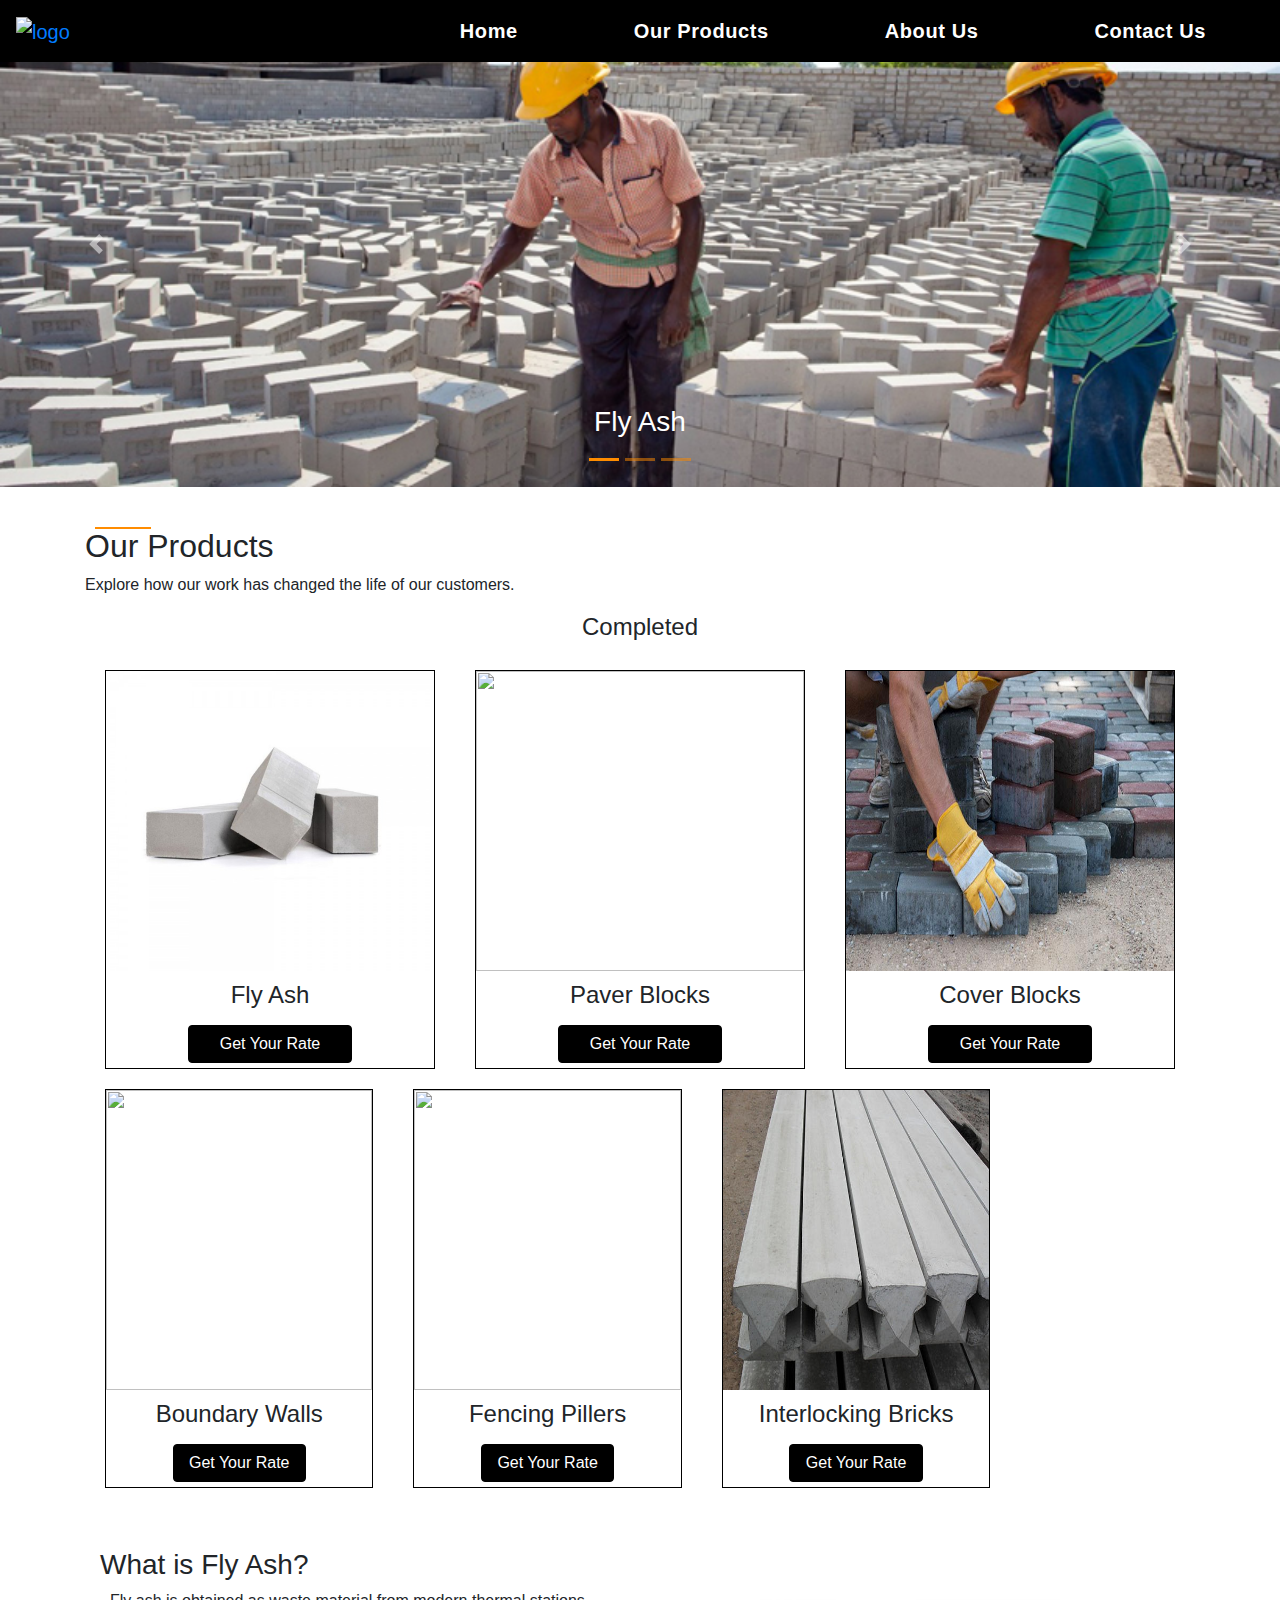
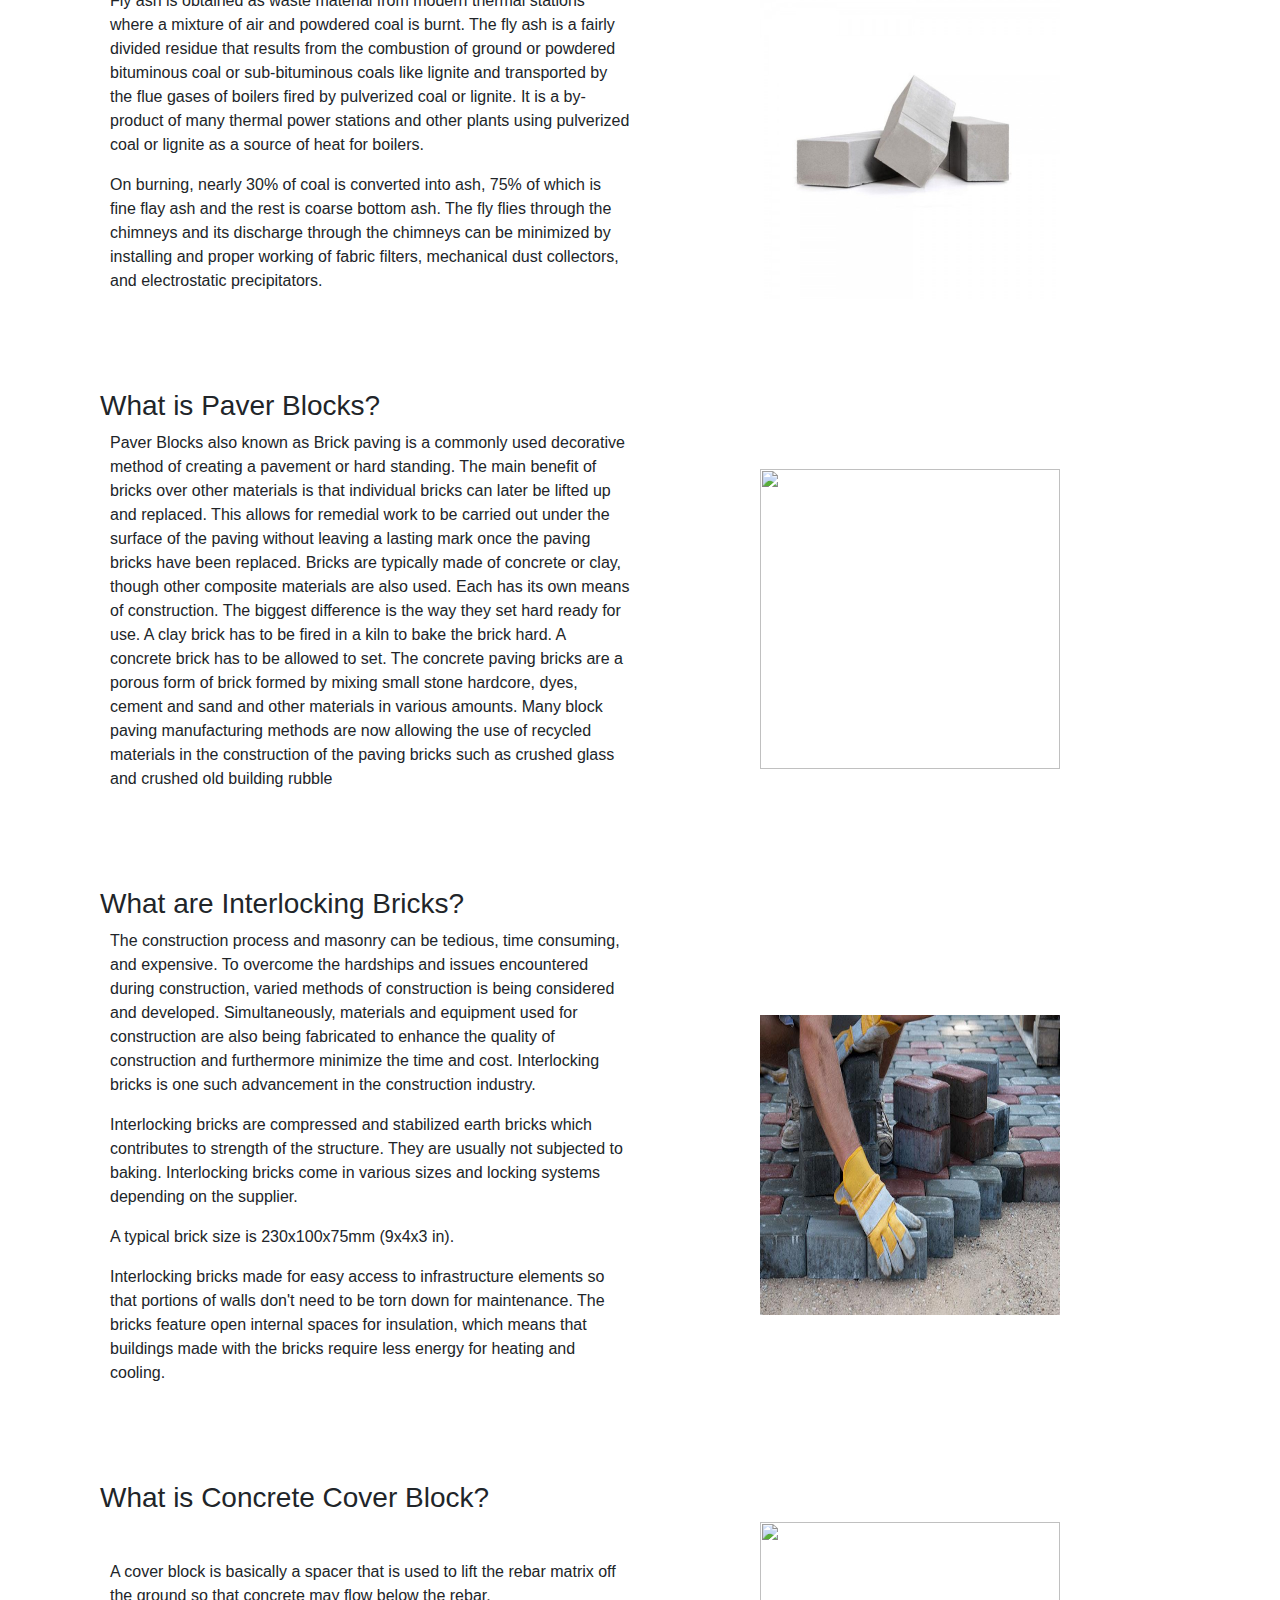
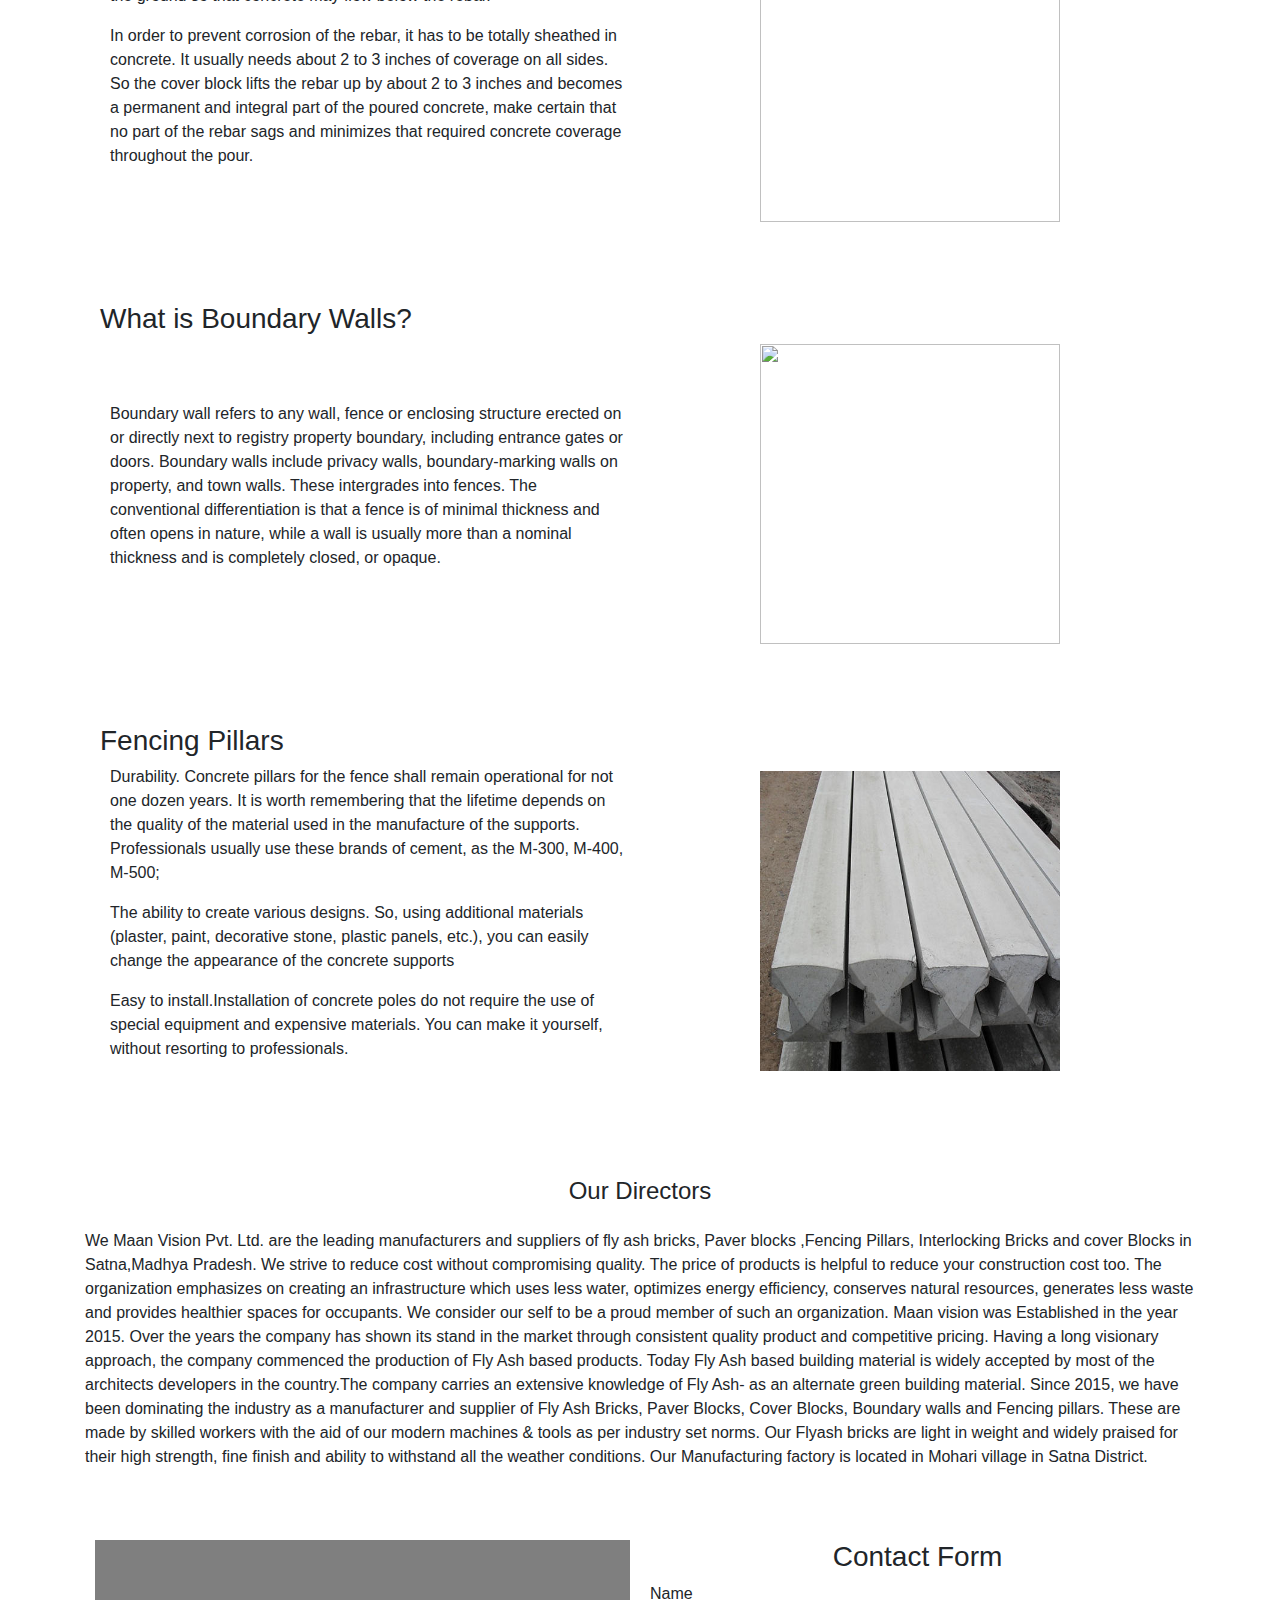
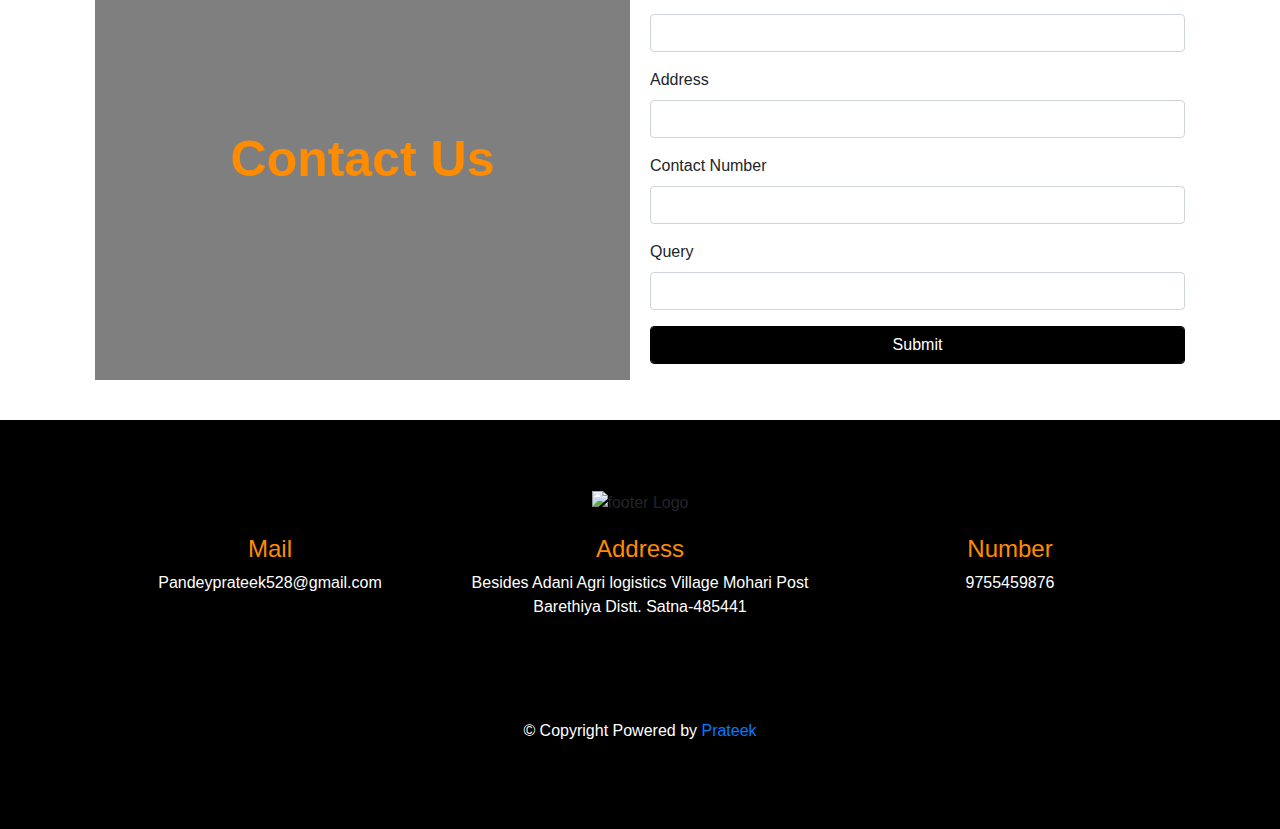
==== index.html @ e359f6a3 "recomplete" ====
<!DOCTYPE html>
<html>
<head>
	<title>Maanvision</title>
	 <meta charset="utf-8">
  <meta name="viewport" content="width=device-width, initial-scale=1">
  <link rel="stylesheet" href="https://maxcdn.bootstrapcdn.com/bootstrap/4.5.2/css/bootstrap.min.css">
  <link rel="stylesheet" href="Css/style.css">
  <link rel="stylesheet" href="https://cdnjs.cloudflare.com/ajax/libs/aos/2.3.4/aos.css" integrity="sha512-1cK78a1o+ht2JcaW6g8OXYwqpev9+6GqOkz9xmBN9iUUhIndKtxwILGWYOSibOKjLsEdjyjZvYDq/cZwNeak0w==" crossorigin="anonymous" />
  <script src="https://ajax.googleapis.com/ajax/libs/jquery/3.5.1/jquery.min.js"></script>
  <script src="https://cdnjs.cloudflare.com/ajax/libs/popper.js/1.16.0/umd/popper.min.js"></script>
  <script src="https://maxcdn.bootstrapcdn.com/bootstrap/4.5.2/js/bootstrap.min.js"></script>
  <link rel="stylesheet" href="https://use.fontawesome.com/releases/v5.7.0/css/all.css" integrity="sha384-lZN37f5QGtY3VHgisS14W3ExzMWZxybE1SJSEsQp9S+oqd12jhcu+A56Ebc1zFSJ" crossorigin="anonymous">
  <link rel="stylesheet" type="text/css" href="Css/owl.carousel.min.css">
  <link rel="stylesheet" type="text/css" href="Css/owl.theme.green.css">
  <script src="Script/owl.carousel.js"></script>
  <script src="Script/script.js"></script>
  <script src="https://cdnjs.cloudflare.com/ajax/libs/aos/2.3.4/aos.js" integrity="sha512-A7AYk1fGKX6S2SsHywmPkrnzTZHrgiVT7GcQkLGDe2ev0aWb8zejytzS8wjo7PGEXKqJOrjQ4oORtnimIRZBtw==" crossorigin="anonymous"></script>

</head>
<body>
<header>
	<nav class="navbar fixed-top navbar-expand-lg">
  <a class="navbar-brand" href="#"><img src="Images/logo.png" width="160" alt="logo"></a>
  <button class="navbar-toggler" type="button" data-toggle="collapse" data-target="#collapsibleNavbar">
    <span class="navbar-toggler-icon"></span>
  </button>
  <div class="collapse navbar-collapse" id="collapsibleNavbar">
    <ul class="navbar-nav ml-auto">
      <li class="nav-item">
        <a class="nav-link" href="#home">Home</a>
      </li>
      <li class="nav-item">
        <a class="nav-link" href="#services">Our Products</a>
      </li>
      <li class="nav-item">
        <a class="nav-link" href="#about">About Us</a>
      </li>
      <li class="nav-item">
        <a class="nav-link" href="#contact">Contact Us</a>
      </li>    
    </ul>
  </div>  
</nav>
</header>
<section id="home">
	<div id="demo" class="carousel slide" data-ride="carousel">
  <ul class="carousel-indicators">
    <li data-target="#demo" data-slide-to="0" class="active"></li>
    <li data-target="#demo" data-slide-to="1"></li>
    <li data-target="#demo" data-slide-to="2"></li>
  </ul>
  <div class="carousel-inner">
    <div class="carousel-item active">
      <img src="Images/newslide3.jpg" class="d-block w-100" alt="Los Angeles">
      <div class="carousel-caption">
        <h3>Fly Ash</h3>
      
      </div>   
    </div>
    <div class="carousel-item">
      <img src="Images/cover.jpg" class="d-block w-100" alt="Chicago">
      <div class="carousel-caption">
        <h3>Paver Blocks</h3>
       
      </div>   
    </div>
    <div class="carousel-item">
      <img src="Images/slide44.jpg" class="d-block w-100" alt="New York">
      <div class="carousel-caption">
        <h3>Boundary Walls</h3>
       
      </div>   
    </div>
   
  </div>
  <a class="carousel-control-prev" href="#demo" data-slide="prev">
    <span class="carousel-control-prev-icon"></span>
  </a>
  <a class="carousel-control-next" href="#demo" data-slide="next">
    <span class="carousel-control-next-icon"></span>
  </a>
</div>
	</section>

<section id="services">
	<div class="main container">
	<h2>Our Products</h2>
	<p>Explore how our work has changed the life of our customers.</p>
	
  <h4 style="text-align:center">Completed</h4>

  	<div class="product">
  	<div class="contentBox" data-aos="flip-left">
  			<div class="imgBox">
  				<img src="Images/flyashh.png" height="300">
  			</div>
  			<div class="description">
  				<h4>Fly Ash</h4>
  				 <button class="btn btn-success">Get Your Rate</button>
  			</div>
      </div>
<div class="contentBox" data-aos="flip-left">
        <div class="imgBox">
          <img src="Images/paverblocks.jpg" height="300">
        </div>
        <div class="description">
          <h4>Paver Blocks</h4>
          <button class="btn btn-success">Get Your Rate</button>
        </div>
      </div>
     <div class="contentBox" data-aos="flip-left">
        <div class="imgBox">
          <img src="Images/interlockingbricks.jpg" height="300">
        </div>
        <div class="description">
          <h4>Cover Blocks</h4>
           <button class="btn btn-success">Get Your Rate</button>
        </div>
      </div>
  <div class="product2">
  	<div class="contentBox" data-aos="flip-left">
        <div class="imgBox">
          <img src="Images/coverblock.jpeg" height="300">
        </div>
        <div class="description">
          <h4>Boundary Walls</h4>
         <button class="btn btn-success">Get Your Rate</button>
         
        </div>
      </div>
      <div class="contentBox" data-aos="flip-left">
        <div class="imgBox">
          <img src="Images/boundarwalls.jpg" height="300">
        </div>
        <div class="description">
          <h4>Fencing Pillers</h4>
           <button class="btn btn-success">Get Your Rate</button>
        </div>
      </div>
     <div class="contentBox" data-aos="flip-left">
        <div class="imgBox">
          <img src="Images/Fencing.jpg" height="300">
        </div>
        <div class="description">
          <h4>Interlocking Bricks</h4>
           <button class="btn btn-success">Get Your Rate</button>
        </div>
      </div>
  </div>
      <div class="productIntro main container">
        <h3>What is Fly Ash?</h3>
        <div class="productionContainer" data-aos="fade-up-right">
        <div class="productContent box">
          <p>Fly ash is obtained as waste material from modern thermal stations where a mixture of air and powdered coal is burnt. The fly ash is a fairly divided residue that results from the combustion of ground or powdered bituminous coal or sub-bituminous coals like lignite and transported by the flue gases of boilers fired by pulverized coal or lignite. It is a by-product of many thermal power stations and other plants using pulverized coal or lignite as a source of heat for boilers.</p>
          <p>On burning, nearly 30% of coal is converted into ash, 75% of which is fine flay ash and the rest is coarse bottom ash. The fly flies through the chimneys and its discharge through the chimneys can be minimized by installing and proper working of fabric filters, mechanical dust collectors, and electrostatic precipitators.</p>
        </div>
        <div class="productContentImg box">
          <img src="Images/flyashh.png" width="300" height="300" alt="">
        </div>
      </div>
        </div>
         <div class="productIntro main container">
        <h3>What is Paver Blocks?</h3>
        <div class="productionContainer" data-aos="fade-up-right">
        <div class="productContent box">
          <p>Paver Blocks also known as Brick paving is a commonly used decorative method of creating a pavement or hard standing. The main benefit of bricks over other materials is that individual bricks can later be lifted up and replaced. This allows for remedial work to be carried out under the surface of the paving without leaving a lasting mark once the paving bricks have been replaced. Bricks are typically made of concrete or clay, though other composite materials are also used. Each has its own means of construction. The biggest difference is the way they set hard ready for use. A clay brick has to be fired in a kiln to bake the brick hard. A concrete brick has to be allowed to set. The concrete paving bricks are a porous form of brick formed by mixing small stone hardcore, dyes, cement and sand and other materials in various amounts. Many block paving manufacturing methods are now allowing the use of recycled materials in the construction of the paving bricks such as crushed glass and crushed old building rubble</p>
        </div>
        <div class="productContentImg box">
          <img src="Images/paverblocks.jpg" width="300" height="300" alt="">
        </div>
      </div>
        </div>
         <div class="productIntro main container">
        <h3>What are Interlocking Bricks?</h3>
        <div class="productionContainer" data-aos="fade-up-left">
        <div class="productContent box">
          <p>The construction process and masonry can be tedious, time consuming, and expensive. To overcome the hardships and issues encountered during construction, varied methods of construction is being considered and developed. Simultaneously, materials and equipment used for construction are also being fabricated to enhance the quality of construction and furthermore minimize the time and cost. Interlocking bricks is one such advancement in the construction industry.</p>
          <p>Interlocking bricks are compressed and stabilized earth bricks which contributes to strength of the structure. They are usually not subjected to baking. Interlocking bricks come in various sizes and locking systems depending on the supplier.</p>
          <p> A typical brick size is 230x100x75mm (9x4x3 in).</p>
          <p>Interlocking bricks made for easy access to infrastructure elements so that portions of walls don't need to be torn down for maintenance. The bricks feature open internal spaces for insulation, which means that buildings made with the bricks require less energy for heating and cooling.</p>
        </div>
        <div class="productContentImg box">
          <img src="Images/interlockingbricks.jpg" width="300" height="300" alt="">
        </div>
      </div>
        </div>
         <div class="productIntro main container">
        <h3>What is Concrete Cover Block?</h3>
        <div class="productionContainer" data-aos="fade-up-left">
        <div class="productContent box">
          <p>A cover block is basically a spacer that is used to lift the rebar matrix off the ground so that concrete may flow below the rebar.</p>
          <p>In order to prevent corrosion of the rebar, it has to be totally sheathed in concrete. It usually needs about 2 to 3 inches of coverage on all sides. So the cover block lifts the rebar up by about 2 to 3 inches and becomes a permanent and integral part of the poured concrete, make certain that no part of the rebar sags and minimizes that required concrete coverage throughout the pour.</p>
        </div>
        <div class="productContentImg box">
          <img src="Images/coverblock.jpeg" width="300" height="300" alt="">
        </div>
      </div>
        </div>
        <div class="productIntro main container">
        <h3>What is Boundary Walls?</h3>
        <div class="productionContainer" data-aos="fade-up-left">
        <div class="productContent box">
         <p>Boundary wall refers to any wall, fence or enclosing structure erected on or directly next to registry property boundary, including entrance gates or doors. Boundary walls include privacy walls, boundary-marking walls on property, and town walls. These intergrades into fences. The conventional differentiation is that a fence is of minimal thickness and often opens in nature, while a wall is usually more than a nominal thickness and is completely closed, or opaque.</p>
        </div>
        <div class="productContentImg box">
          <img src="Images/boundarwalls.jpg" width="300" height="300" alt="">
        </div>
      </div>
        </div>
        <div class="productIntro main container">
        <h3>Fencing Pillars</h3>
        <div class="productionContainer" data-aos="fade-up-left">
        <div class="productContent box">
          <p>Durability. Concrete pillars for the fence shall remain operational for not one dozen years. It is worth remembering that the lifetime depends on the quality of the material used in the manufacture of the supports. Professionals usually use these brands of cement, as the M-300, M-400, M-500; </p>
          <p>The ability to create various designs. So, using additional materials (plaster, paint, decorative stone, plastic panels, etc.), you can easily change the appearance of the concrete supports </p>
          <p>Easy to install.Installation of concrete poles do not require the use of special equipment and expensive materials. You can make it yourself, without resorting to professionals.</p>
        </div>
        <div class="productContentImg box">
          <img src="Images/Fencing.jpg" width="300" height="300" alt="">
        </div>
      </div>
        </div>
	</section>

<section id="about">
	<div class="main container">
		<h4>Our Directors</h4>
		
		<div class="aboutContent">
			
			<div class="dirContent">
				<p>We Maan Vision Pvt. Ltd. are the leading manufacturers and suppliers of fly ash bricks, Paver blocks ,Fencing Pillars, Interlocking Bricks and cover Blocks in Satna,Madhya Pradesh. We strive to reduce cost without compromising quality. The price of products is helpful to reduce your construction cost too. The organization emphasizes on creating an infrastructure which uses less water, optimizes energy efficiency, conserves natural resources, generates less waste and provides healthier spaces for occupants. We consider our self to be a proud member of such an organization. Maan vision was Established in the year 2015. Over the years the company has shown its stand in the market through consistent quality product and competitive pricing. Having a long visionary approach, the company commenced the production of Fly Ash based products. Today Fly Ash based building material is widely accepted by most of the architects developers in the country.The company carries an extensive knowledge of Fly Ash- as an alternate green building material. Since 2015, we have been dominating the industry as a manufacturer and supplier of Fly Ash Bricks, Paver Blocks, Cover Blocks, Boundary walls and Fencing pillars. These are made by skilled workers with the aid of our modern machines & tools as per industry set norms. Our Flyash bricks are light in weight and widely praised for their high strength, fine finish and ability to withstand all the weather conditions. Our Manufacturing factory is located in Mohari village in Satna District.</p>
        
			</div>
		</div>
	</div>
	</section>

<section id="contact">
  <div class="main container" data-aos="fade-up-right">
    <div class="contactBox contactleft">
      Contact Us
    </div>
    <div class="contactBox contactright">
      <h3 style="text-align:center">Contact Form</h3>
       <form action="" method="post">
        <div class="form-group">
          <label for="name"> Name</label>
          <input type="text" name="name" id="name" class="form-control">
        </div>
        <div class="form-group">
          <label for="address">Address</label>
          <input type="text" name="address" id="address" class="form-control"></div>
        <div class="form-group">
          <label for="contact">Contact Number</label>
          <input type="text" name="number" class="form-control" id="contact">
        </div>
        <div class="form-group">
          <label for="query">Query</label>
          <input type="text" name="query" id="query" class="form-control">
        </div>
        <div class="form-group">
          <input type="submit" name="" class="form-control btn">
        </div>
      </form>
    </div>
  </div>
	</section>
  <footer>
    <div class="main container">
      <div class="footerLogo">
        <img src="Images/logo.png" width="180" alt="footer Logo">
      </div>
      <div class="second">
      <div class="footerMail box">
        <h4>Mail</h4>
        <a href="mailto:pandeyprateek528@gmail.com">Pandeyprateek528@gmail.com</a>
      </div>
      <div class="footerAddress box">
         <h4>Address</h4>
          <p style="color:#fff">Besides Adani Agri logistics
Village Mohari
Post Barethiya Distt. Satna-485441
</p>
      </div>
      <div class="footerNumber box">
        <h4>Number</h4>
        <a href="tel:9755459876" style="color:#fff; text-decoration:none">9755459876</a>
      </div>
    </div>
    <div class="socialIcons">
      <ul class="social_icon">
        <li><a href="#"><i class="fab fa-facebook-f"></i></a></li>
        <li><a href="#"><i class="fab fa-instagram"></i></a></li>
        <li><a href="#"><i class="fab fa-youtube"></i></a></li>
        <li><a href="#"><i class="fab fa-google-plus-g"></i></a></li>
      </ul>
    </div>
    <p style="color:#fff; text-align:center;">
      &copy; Copyright Powered by <a href="#">Prateek</a>
    </p>
    </div>
  </footer>
	<script>
		$(document).ready(function(){
		
    AOS.init({
    offset:300,
    duration:1000,
  });
  });
	</script>
</body>
</html>
---- Css/style.css ----
*{
	margin:0px;
	padding:0px;
	box-sizing: border-box;
}
html{
	scroll-behavior: smooth;
}

::selection{
background-color:#FF8C00;
color:#fff;
}
.carousel-indicators li{
	background-color:#FF8C00;
}
.owl-theme .owl-dots .owl-dot span {
    width: 10px;
    height: 10px;
    margin: 5px 7px;
    background: #FF8C00 !important;
    display: block;
    -webkit-backface-visibility: visible;
    transition: opacity 200ms ease;
    border-radius: 30px;
}
.btn{
	background-color:#000;
	color:#fff;
	border:1px solid #000;
}
.btn:hover, .btn:focus{
	background-color:#FF8C00;
 color:#FFF;
 font-weight: 600;
 outline:#FF8C00;
 border:1px solid #FF8C00;
 box-shadow: none;
}
.form-control:focus {
    color: #495057;
    background-color: #fff;
    border-color: #FF8C00;
    outline: 0;
    box-shadow: 5px 5px 5px #FF8C00;
}
.navbar{
	background-color:rgba(0,0,0,1);

}
.navbar-nav .nav-item{
	margin:auto 50px;
}
.navbar-nav .nav-item a.nav-link {
	color:#fff;
	font-weight: 600;
	letter-spacing: 0.03em;
	font-size: 20px;
	transition:0.3s all;
}
.navbar-nav .nav-item a.nav-link:hover{
	
	font-weight: 800;
	color:#FF8C00;
	
}

.main{
	display: flex;
	margin:40px auto;
	flex-direction: column;
	flex-wrap: wrap;
}
.main h2{
	position: relative;
}
.main h2:before{
	position: absolute;
	content: '';
	width:5%;
	margin:0 10px;
	height:1px;
	border:1px solid #FF8C00;
}
.main .product, .main .product2{
	display: flex;
	margin:20px 0;
	flex-wrap: wrap;
}
.contentBox{
	display: flex;
	flex-wrap: wrap;
	width: calc(100% / 3 - 40px);
	margin:auto;
	border:1px solid #000;
}
.contentBox .imgBox{
	display: inline-flex;
	width:100%;
}
.contentBox .imgBox img{
	width:100%;
}
.imgBox .leftImg, .imgBox .rightImg{
	display: flex;
	width:50%;
	margin:0px;
	position: relative;
	height: 15rem;
}
.imgBox .leftImg p, .imgBox .rightImg p{
	position: absolute;
	background-color:rgba(0,0,0,0.5);
	padding:5px 5px 5px 10px;
	color:#fff;
}
.imgBox .leftImg img, .imgBox .rightImg img{
	width:100%;
}
.description{
	display: flex;
	flex-direction: column;
	width:100%;
	transition:0.5s all;
}
.contentBox .description .area{
	position: relative;
}
.contentBox .description .area:before{
	position: absolute;
	content: '';
	width:90%;
	margin:0 10px;
	height:1px;
	border:1px solid #FF8C00;
}
.description h4, .description p{
	margin:10px;
}
.description .area{
	display: flex;
	list-style: none;
}
.description .area li{
	margin:5px 10px;
}

.contentBox .description button{
	display: block;
	width:50%;
	margin:5px auto;
}
.contentBox .description h4{
	text-align: center;
}
.contentBox:hover{
	border:1px solid #FF8C00;
}
.aboutContent{
	display: flex;
	padding:15px 0;
}
.aboutContent .box{
	width:calc(100% / 2 - 20px);
	
	overflow: hidden;
	margin:0 auto;
}
#about h4{
	text-align: center;
}

.aboutContent .img img{
	width: 100%;
}
.item{
	border:1px solid #ccc;
}
.item .imgbox{
	padding:10px;
}
.item .imgbox img{
	border-radius:50%;
}
.item .descriptinoBox p{
	text-align: center;
}
#contact .main{
	flex-direction: row;
}
.contactBox{
	width: calc(100% / 2 - 20px);
    overflow: hidden;
    margin: 0 auto;
}
.contactleft{
	background-image:linear-gradient(rgba(0,0,0,0.5), rgba(0,0,0,0.5)), url("../Images/contact.jpg");
	background-size:100% 100%;
	color:#FF8C00;
	display: flex;
	justify-content: center;
	align-items: center;
	font-weight: 600;
	font-size:50px;
}
.footerLogo{
	display: block;
	margin:auto;
}
footer{
	background-color:#000;
	padding:30px 0;
}
footer .footermail{
	display: flex;
	flex-direction: row;
	justify-content: space-between;
}
footer .second{
	display: flex;
	flex-direction: row;
}
footer  .box{
	width:calc(100% / 3);
	text-align:center;
	margin:20px 0;
}
.footerMail h4, .footerNumber h4, .footerAddress h4{
	color:#ff8c00;
}
.footerMail a, .footerNumber a .footerAddress p{
	color:#fff !important;
	text-decoration: none;
}
.socialIcons{
	display: flex;
	justify-content: center;
}
.social_icon{
	list-style: none;
    display: flex;
    justify-content: center;
    color:#fff;
}
.social_icon li a{
	width: 30px;
    height: 40px;
    border: 1px solid #000;
    border-radius: 50%;

    margin: 0 10px;
    line-height: 50px 50px 10px 10px;
    color:#fff;
    padding: 3px 8px 5px 8px;
}
.social_icon li a{
	background-color:#000;
}

.social_icon li a:hover{
	background-color:#FF8C00;
	color:#FFF;
	border:1px solid #FF8C00;
}
.productionContainer{
	display: flex;
	flex-wrap: wrap;

}
.productionContainer .box{
	display: flex;
	width:calc(100% / 2 - 20px);
	flex-direction: column;
	margin:auto;
}
.productionContainer .productContentImg{
	display: flex;
	align-items: center;
}
@media only screen and (max-width: 768px){
	#home{
		margin-top:57px;
	}
	.contentBox {
    display: flex;
    flex-direction: column;
    flex-wrap: wrap;
    width: 100%;
    margin: auto;
    border: 1px solid #10106d;
}
.aboutContent , #contact .main{
	  display: flex;
    flex-direction: column;
    flex-wrap: wrap;
    width: 100%;
   
}
#contact .contactleft{
	height:60vh;
}

.aboutContent .box, #contact .contactBox{
	margin:0;
	width:100%;
}
.second{
	display: flex;
	flex-wrap: wrap;
}
.second .box, .productionContainer .box{
	display: flex;
	flex-direction: column;
	width:100%;
	justify-content: center;
}
}
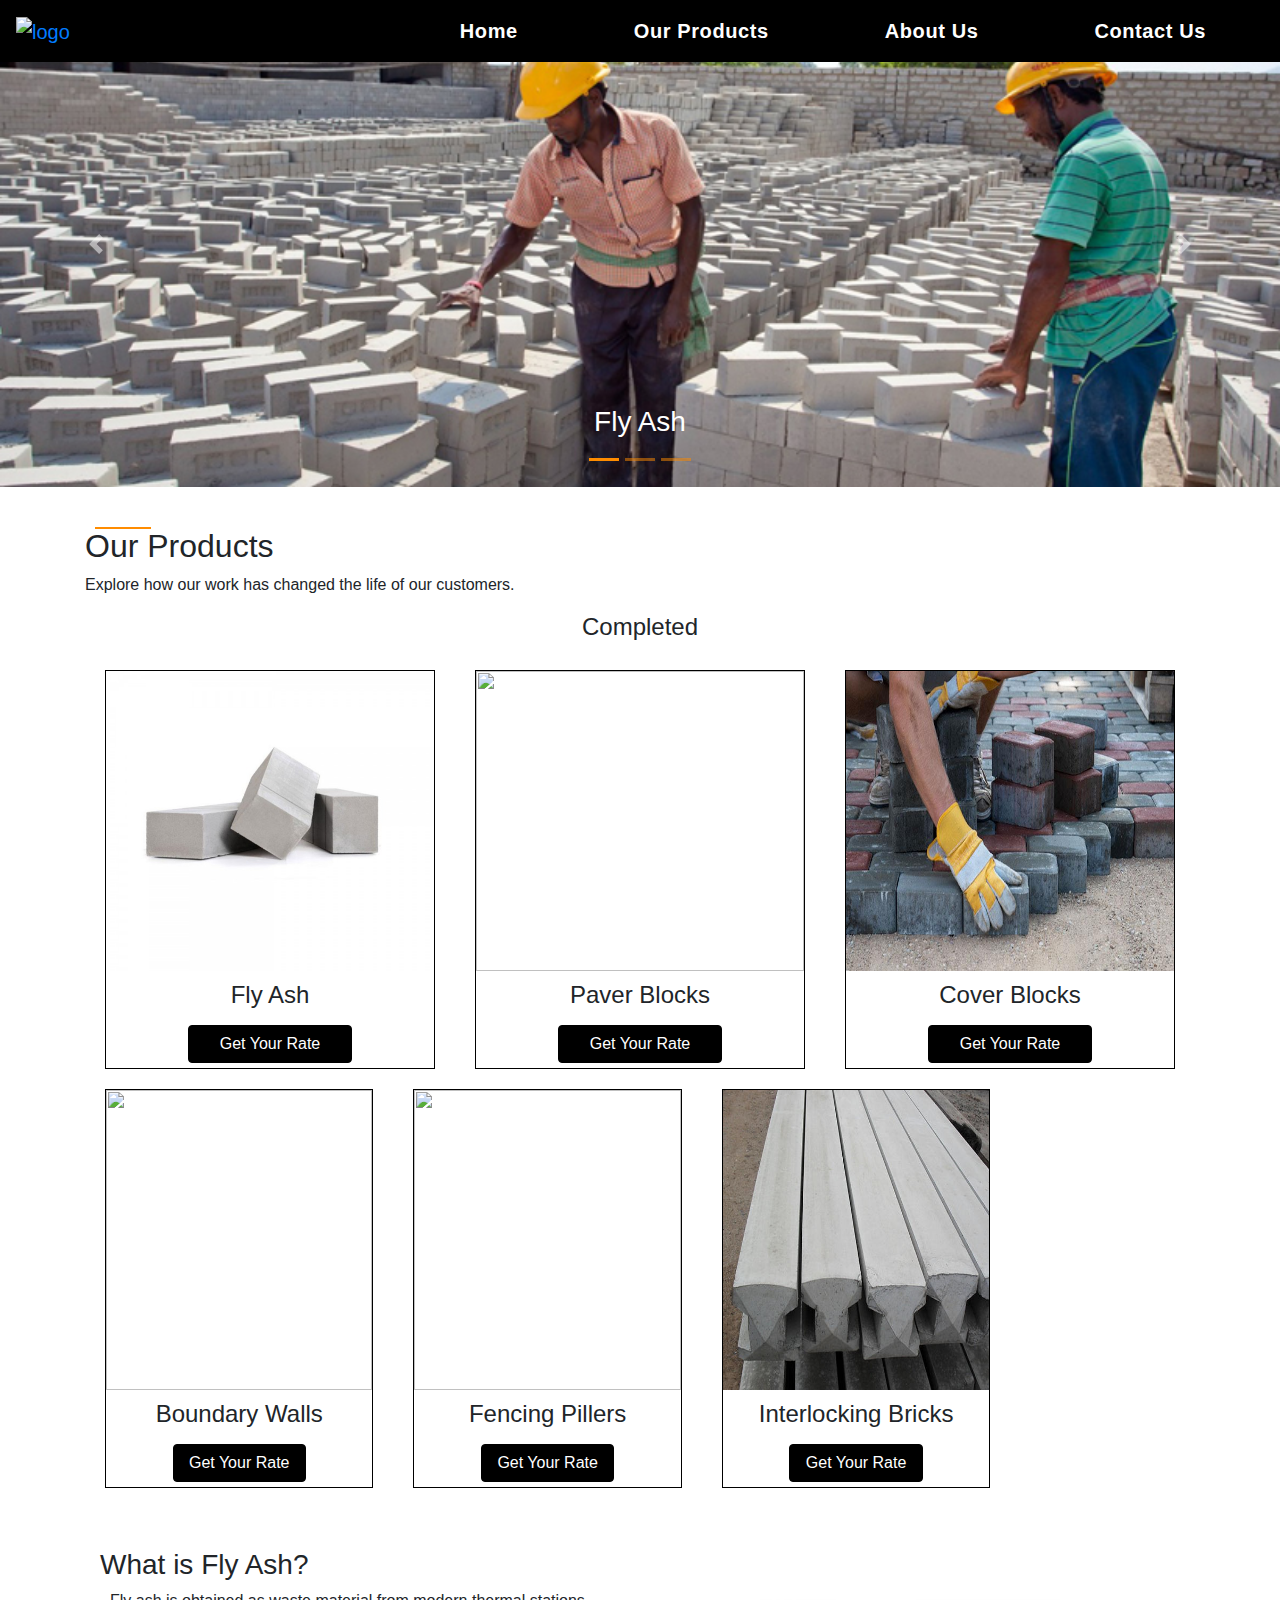
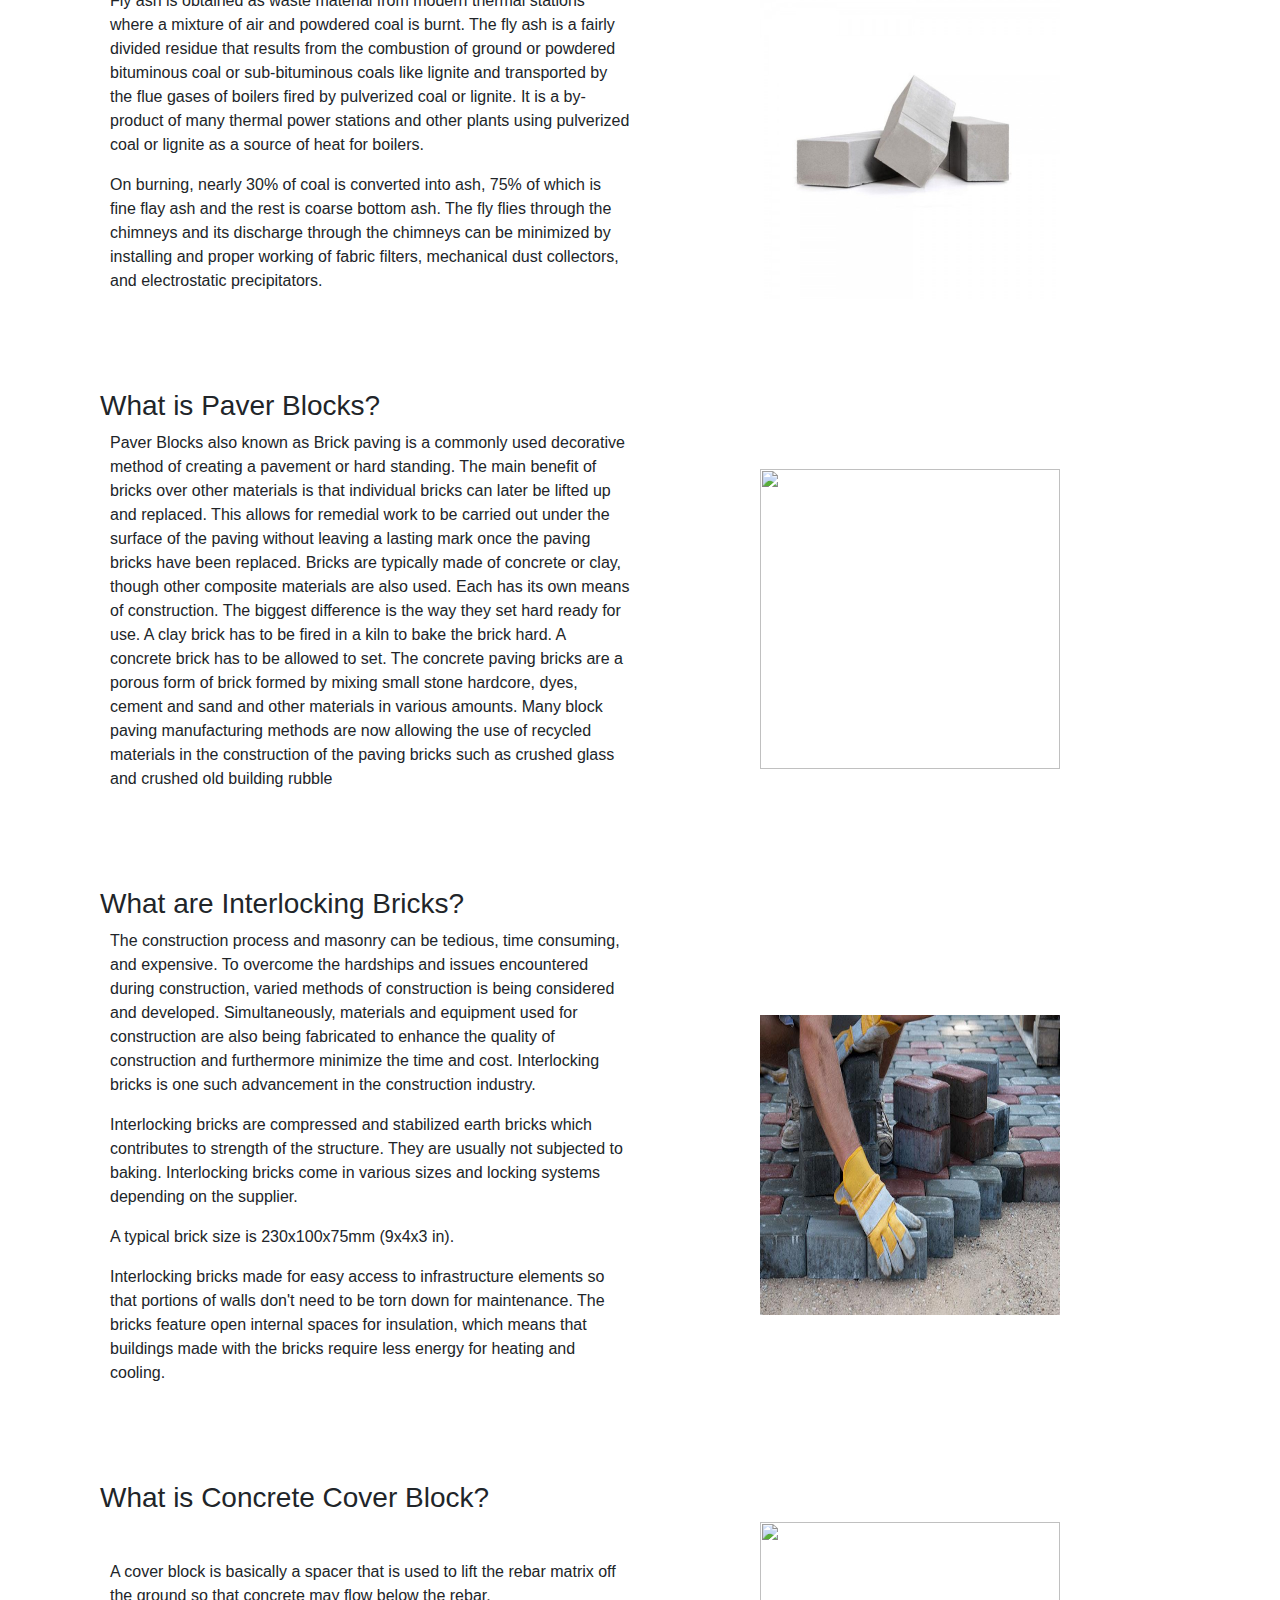
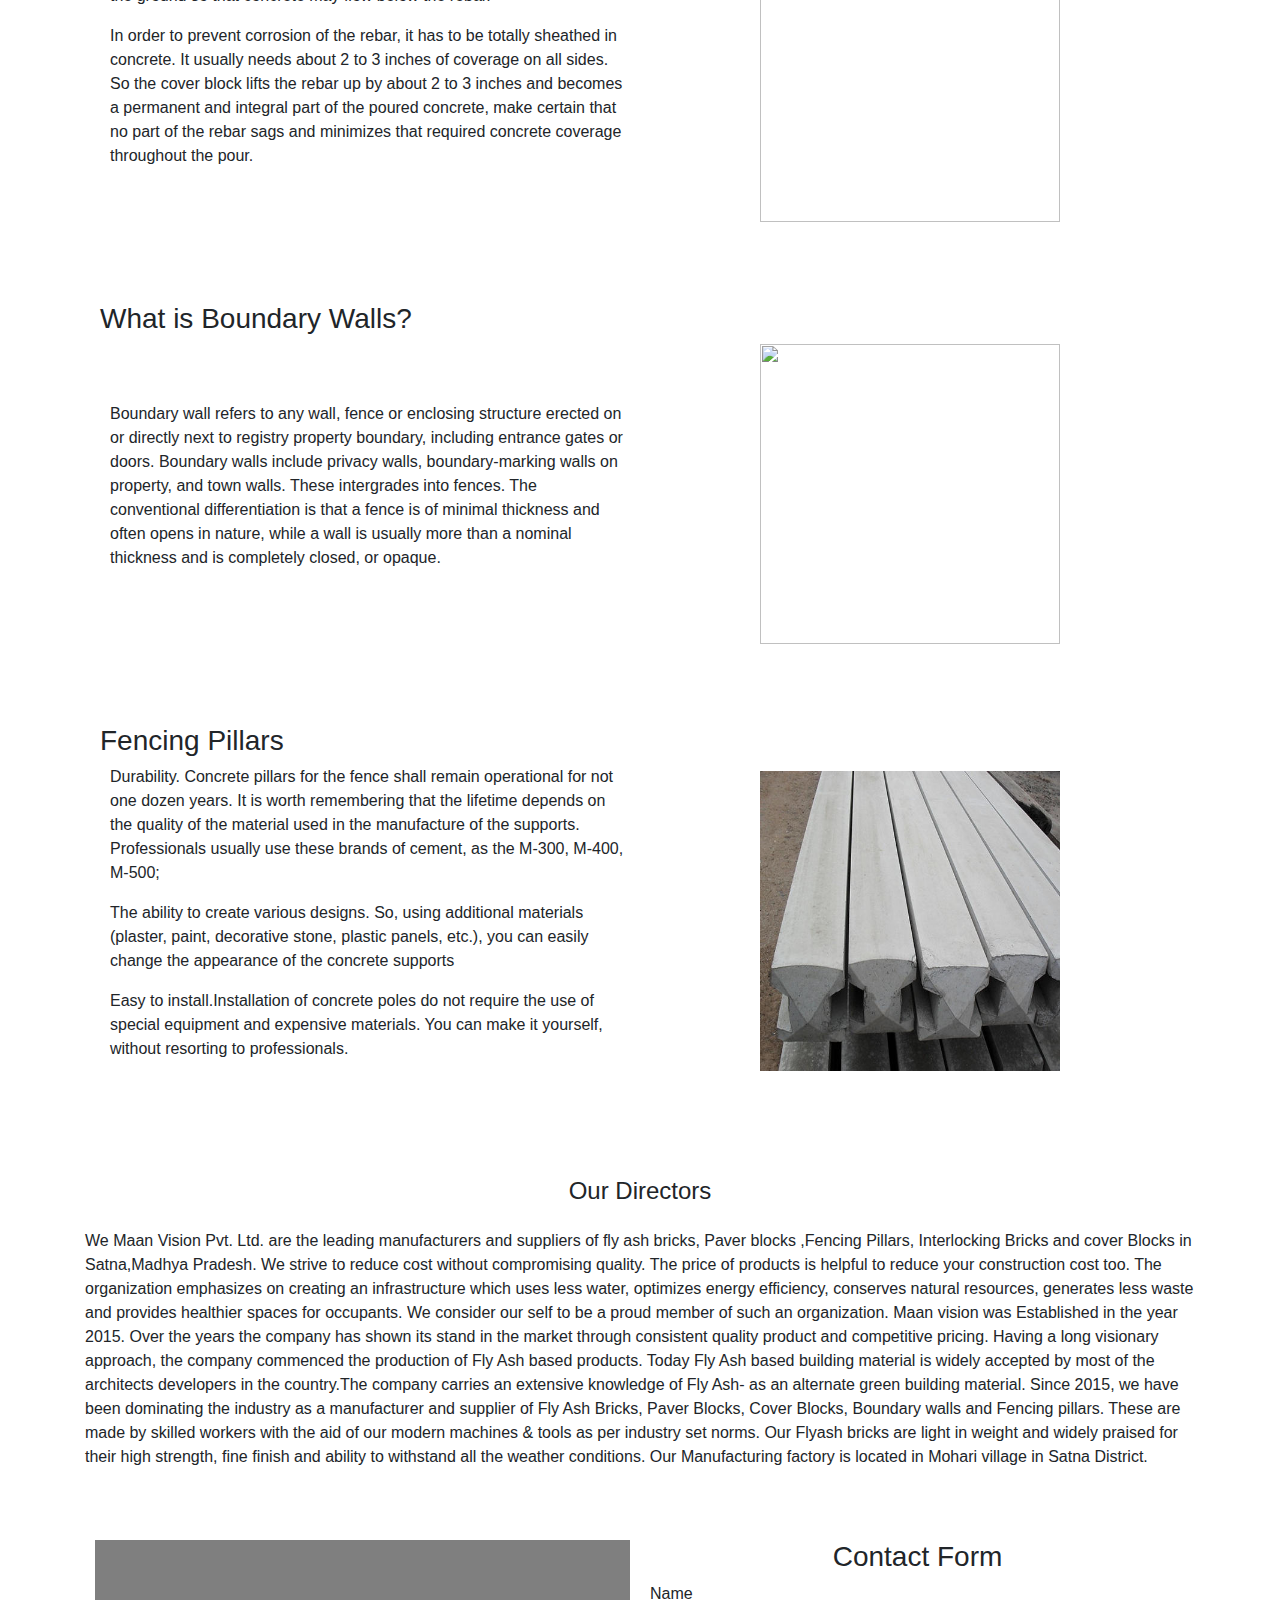
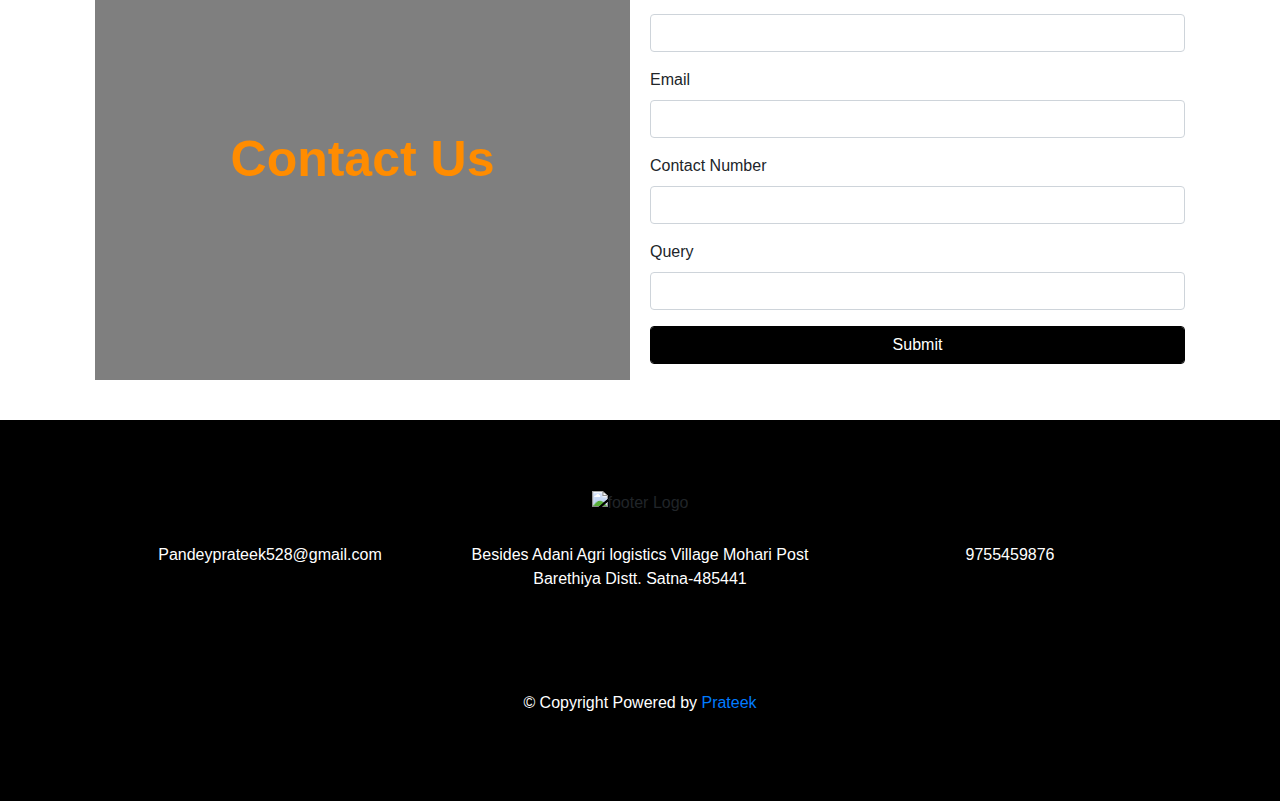
==== commit 4210333e: "done" ====
--- a/index.html
+++ b/index.html
@@ -6,14 +6,12 @@
   <meta name="viewport" content="width=device-width, initial-scale=1">
   <link rel="stylesheet" href="https://maxcdn.bootstrapcdn.com/bootstrap/4.5.2/css/bootstrap.min.css">
   <link rel="stylesheet" href="Css/style.css">
-  <link rel="stylesheet" href="https://cdnjs.cloudflare.com/ajax/libs/aos/2.3.4/aos.css" integrity="sha512-1cK78a1o+ht2JcaW6g8OXYwqpev9+6GqOkz9xmBN9iUUhIndKtxwILGWYOSibOKjLsEdjyjZvYDq/cZwNeak0w==" crossorigin="anonymous" />
+  <link rel="stylesheet" href="https://cdnjs.cloudflare.com/ajax/libs/aos/2.3.4/aos.css" integrity="sha512-1cK78a1o+ht2JcaW6g8OXYwqpev9+6GqOkz9xmBN9iUUhIndKtxwILGWYOSibOKjLsEdjyjZvYDq/cZwNeak0w==" crossorigin="anonymous"/>
   <script src="https://ajax.googleapis.com/ajax/libs/jquery/3.5.1/jquery.min.js"></script>
   <script src="https://cdnjs.cloudflare.com/ajax/libs/popper.js/1.16.0/umd/popper.min.js"></script>
   <script src="https://maxcdn.bootstrapcdn.com/bootstrap/4.5.2/js/bootstrap.min.js"></script>
   <link rel="stylesheet" href="https://use.fontawesome.com/releases/v5.7.0/css/all.css" integrity="sha384-lZN37f5QGtY3VHgisS14W3ExzMWZxybE1SJSEsQp9S+oqd12jhcu+A56Ebc1zFSJ" crossorigin="anonymous">
-  <link rel="stylesheet" type="text/css" href="Css/owl.carousel.min.css">
-  <link rel="stylesheet" type="text/css" href="Css/owl.theme.green.css">
-  <script src="Script/owl.carousel.js"></script>
+  
   <script src="Script/script.js"></script>
   <script src="https://cdnjs.cloudflare.com/ajax/libs/aos/2.3.4/aos.js" integrity="sha512-A7AYk1fGKX6S2SsHywmPkrnzTZHrgiVT7GcQkLGDe2ev0aWb8zejytzS8wjo7PGEXKqJOrjQ4oORtnimIRZBtw==" crossorigin="anonymous"></script>
 
@@ -97,27 +95,153 @@
   			</div>
   			<div class="description">
   				<h4>Fly Ash</h4>
-  				 <button class="btn btn-success">Get Your Rate</button>
-  			</div>
-      </div>
+  				 <button class="btn" data-toggle="modal" data-target="#myModal">Get Your Rate</button>
+         	</div>
+      </div>
+        <div class="modal" id="myModal">
+    <div class="modal-dialog modal-dialog-centered">
+      <div class="modal-content">
+      
+        <!-- Modal Header -->
+        <div class="modal-header">
+          <h4 class="modal-title">Maan Multi Vision</h4>
+          <button type="button" class="close" data-dismiss="modal">&times;</button>
+        </div>
+        
+        <!-- Modal body -->
+        <div class="modal-body">
+        <form action="" method="post">
+        <div class="form-group">
+          <label for="name"> Name</label>
+          <input type="text" name="name" id="name" class="form-control">
+        </div>
+        <div class="form-group">
+          <label for="address">Email</label>
+          <input type="email" name="address" id="address" class="form-control"></div>
+        <div class="form-group">
+          <label for="contact">Contact Number</label>
+          <input type="text" name="number" class="form-control" id="contact">
+        </div>
+        <div class="form-group">
+          <label for="query">Query</label>
+          <input type="text" name="query" id="query" class="form-control">
+        </div>
+        <div class="form-group">
+          <input type="submit" name="" class="form-control btn">
+        </div>
+      </form>
+        </div>
+        
+        <!-- Modal footer -->
+        <div class="modal-footer">
+          <button type="button" class="btn btn-danger" data-dismiss="modal">Close</button>
+        </div>
+        
+      </div>
+    </div>
+  </div>
 <div class="contentBox" data-aos="flip-left">
         <div class="imgBox">
           <img src="Images/paverblocks.jpg" height="300">
         </div>
         <div class="description">
           <h4>Paver Blocks</h4>
-          <button class="btn btn-success">Get Your Rate</button>
-        </div>
-      </div>
+          <button class="btn" data-toggle="modal" data-target="#myModal">Get Your Rate</button>
+        </div>
+      </div>
+              <div class="modal" id="myModal">
+    <div class="modal-dialog modal-dialog-centered">
+      <div class="modal-content">
+      
+        <!-- Modal Header -->
+        <div class="modal-header">
+          <h4 class="modal-title">Maan Multi Vision</h4>
+          <button type="button" class="close" data-dismiss="modal">&times;</button>
+        </div>
+        
+        <!-- Modal body -->
+        <div class="modal-body">
+        <form action="" method="post">
+        <div class="form-group">
+          <label for="name"> Name</label>
+          <input type="text" name="name" id="name" class="form-control">
+        </div>
+        <div class="form-group">
+          <label for="address">Email</label>
+          <input type="email" name="address" id="address" class="form-control"></div>
+        <div class="form-group">
+          <label for="contact">Contact Number</label>
+          <input type="text" name="number" class="form-control" id="contact">
+        </div>
+        <div class="form-group">
+          <label for="query">Query</label>
+          <input type="text" name="query" id="query" class="form-control">
+        </div>
+        <div class="form-group">
+          <input type="submit" name="" class="form-control btn">
+        </div>
+      </form>
+        </div>
+        
+        <!-- Modal footer -->
+        <div class="modal-footer">
+          <button type="button" class="btn btn-danger" data-dismiss="modal">Close</button>
+        </div>
+        
+      </div>
+    </div>
+  </div>
      <div class="contentBox" data-aos="flip-left">
         <div class="imgBox">
           <img src="Images/interlockingbricks.jpg" height="300">
         </div>
         <div class="description">
           <h4>Cover Blocks</h4>
-           <button class="btn btn-success">Get Your Rate</button>
-        </div>
-      </div>
+           <button class="btn" data-toggle="modal" data-target="#myModal">Get Your Rate</button>
+        </div>
+      </div>
+              <div class="modal" id="myModal">
+    <div class="modal-dialog modal-dialog-centered">
+      <div class="modal-content">
+      
+        <!-- Modal Header -->
+        <div class="modal-header">
+          <h4 class="modal-title">Maan Multi Vision</h4>
+          <button type="button" class="close" data-dismiss="modal">&times;</button>
+        </div>
+        
+        <!-- Modal body -->
+        <div class="modal-body">
+        <form action="" method="post">
+        <div class="form-group">
+          <label for="name"> Name</label>
+          <input type="text" name="name" id="name" class="form-control">
+        </div>
+        <div class="form-group">
+          <label for="address">Email</label>
+          <input type="email" name="address" id="address" class="form-control"></div>
+        <div class="form-group">
+          <label for="contact">Contact Number</label>
+          <input type="text" name="number" class="form-control" id="contact">
+        </div>
+        <div class="form-group">
+          <label for="query">Query</label>
+          <input type="text" name="query" id="query" class="form-control">
+        </div>
+        <div class="form-group">
+          <input type="submit" name="" class="form-control btn">
+        </div>
+      </form>
+        </div>
+        
+        <!-- Modal footer -->
+        <div class="modal-footer">
+          <button type="button" class="btn btn-danger" data-dismiss="modal">Close</button>
+        </div>
+        
+      </div>
+    </div>
+  </div>
   <div class="product2">
   	<div class="contentBox" data-aos="flip-left">
         <div class="imgBox">
@@ -125,7 +249,7 @@
         </div>
         <div class="description">
           <h4>Boundary Walls</h4>
-         <button class="btn btn-success">Get Your Rate</button>
+         <button class="btn" data-toggle="modal" data-target="#myModal">Get Your Rate</button>
          
         </div>
       </div>
@@ -135,18 +259,102 @@
         </div>
         <div class="description">
           <h4>Fencing Pillers</h4>
-           <button class="btn btn-success">Get Your Rate</button>
-        </div>
-      </div>
+           <button class="btn" data-toggle="modal" data-target="#myModal">Get Your Rate</button>
+        </div>
+      </div>
+              <div class="modal" id="myModal">
+    <div class="modal-dialog modal-dialog-centered">
+      <div class="modal-content">
+      
+        <!-- Modal Header -->
+        <div class="modal-header">
+          <h4 class="modal-title">Maan Multi Vision</h4>
+          <button type="button" class="close" data-dismiss="modal">&times;</button>
+        </div>
+        
+        <!-- Modal body -->
+        <div class="modal-body">
+        <form action="" method="post">
+        <div class="form-group">
+          <label for="name"> Name</label>
+          <input type="text" name="name" id="name" class="form-control">
+        </div>
+        <div class="form-group">
+          <label for="address">Email</label>
+          <input type="email" name="address" id="address" class="form-control"></div>
+        <div class="form-group">
+          <label for="contact">Contact Number</label>
+          <input type="text" name="number" class="form-control" id="contact">
+        </div>
+        <div class="form-group">
+          <label for="query">Query</label>
+          <input type="text" name="query" id="query" class="form-control">
+        </div>
+        <div class="form-group">
+          <input type="submit" name="" class="form-control btn">
+        </div>
+      </form>
+        </div>
+        
+        <!-- Modal footer -->
+        <div class="modal-footer">
+          <button type="button" class="btn btn-danger" data-dismiss="modal">Close</button>
+        </div>
+        
+      </div>
+    </div>
+  </div>
      <div class="contentBox" data-aos="flip-left">
         <div class="imgBox">
           <img src="Images/Fencing.jpg" height="300">
         </div>
         <div class="description">
           <h4>Interlocking Bricks</h4>
-           <button class="btn btn-success">Get Your Rate</button>
-        </div>
-      </div>
+           <button class="btn" data-toggle="modal" data-target="#myModal">Get Your Rate</button>
+        </div>
+      </div>
+  </div>
+          <div class="modal" id="myModal">
+    <div class="modal-dialog modal-dialog-centered">
+      <div class="modal-content">
+      
+        <!-- Modal Header -->
+        <div class="modal-header">
+          <h4 class="modal-title">Maan Multi Vision</h4>
+          <button type="button" class="close" data-dismiss="modal">&times;</button>
+        </div>
+        
+        <!-- Modal body -->
+        <div class="modal-body">
+        <form action="" method="post">
+        <div class="form-group">
+          <label for="name"> Name</label>
+          <input type="text" name="name" id="name" class="form-control">
+        </div>
+        <div class="form-group">
+          <label for="address">Email</label>
+          <input type="email" name="address" id="address" class="form-control"></div>
+        <div class="form-group">
+          <label for="contact">Contact Number</label>
+          <input type="text" name="number" class="form-control" id="contact">
+        </div>
+        <div class="form-group">
+          <label for="query">Query</label>
+          <input type="text" name="query" id="query" class="form-control">
+        </div>
+        <div class="form-group">
+          <input type="submit" name="" class="form-control btn">
+        </div>
+      </form>
+        </div>
+        
+        <!-- Modal footer -->
+        <div class="modal-footer">
+          <button type="button" class="btn btn-danger" data-dismiss="modal">Close</button>
+        </div>
+        
+      </div>
+    </div>
   </div>
       <div class="productIntro main container">
         <h3>What is Fly Ash?</h3>
@@ -250,8 +458,8 @@
           <input type="text" name="name" id="name" class="form-control">
         </div>
         <div class="form-group">
-          <label for="address">Address</label>
-          <input type="text" name="address" id="address" class="form-control"></div>
+          <label for="address">Email</label>
+          <input type="email" name="address" id="address" class="form-control"></div>
         <div class="form-group">
           <label for="contact">Contact Number</label>
           <input type="text" name="number" class="form-control" id="contact">
@@ -274,18 +482,18 @@
       </div>
       <div class="second">
       <div class="footerMail box">
-        <h4>Mail</h4>
+        <h4><i class="fas fa-envelope-square"></i></h4>
         <a href="mailto:pandeyprateek528@gmail.com">Pandeyprateek528@gmail.com</a>
       </div>
       <div class="footerAddress box">
-         <h4>Address</h4>
+         <h4><i class="fas fa-address-card"></i></h4>
           <p style="color:#fff">Besides Adani Agri logistics
 Village Mohari
 Post Barethiya Distt. Satna-485441
 </p>
       </div>
       <div class="footerNumber box">
-        <h4>Number</h4>
+        <h4><i class="fas fa-phone-volume"></i></i></h4>
         <a href="tel:9755459876" style="color:#fff; text-decoration:none">9755459876</a>
       </div>
     </div>
--- a/Css/style.css
+++ b/Css/style.css
@@ -29,7 +29,7 @@
 	color:#fff;
 	border:1px solid #000;
 }
-.btn:hover, .btn:focus{
+.btn:hover, .btn:focus, .btn:active{
 	background-color:#FF8C00;
  color:#FFF;
  font-weight: 600;
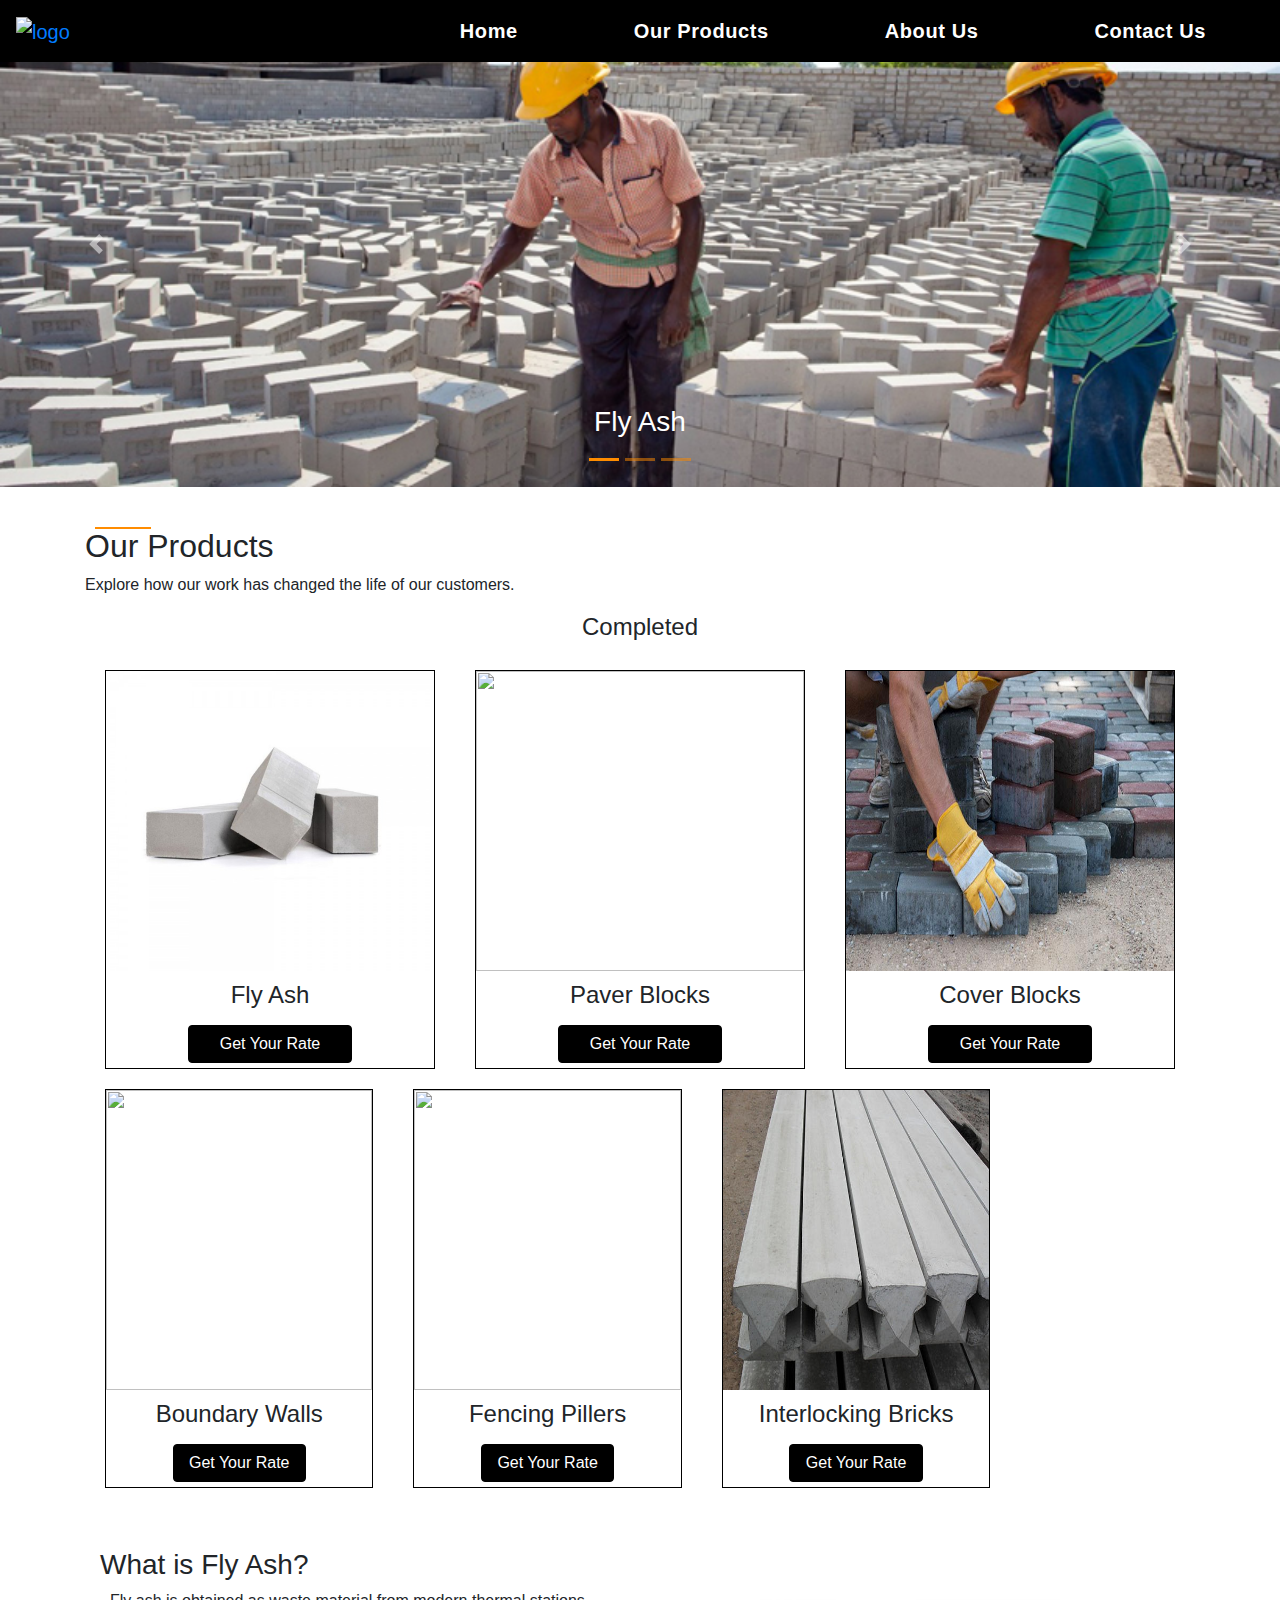
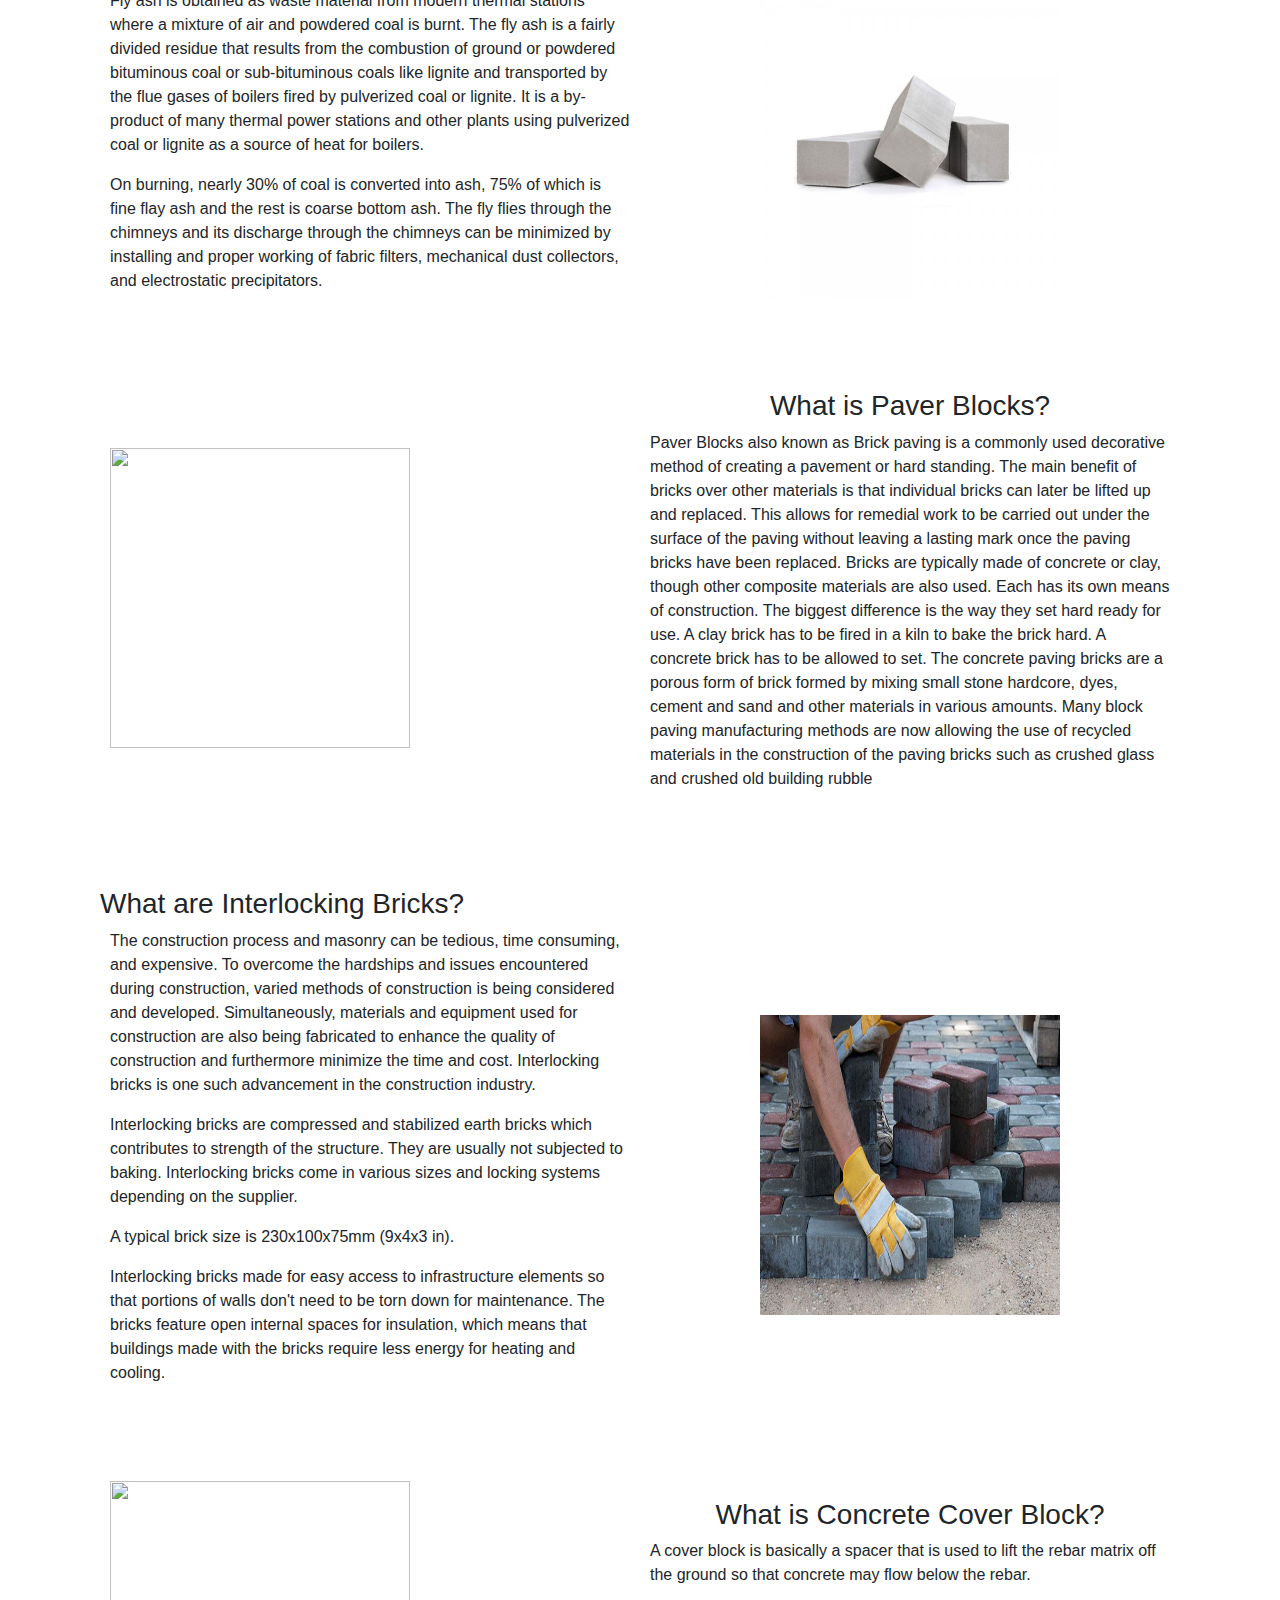
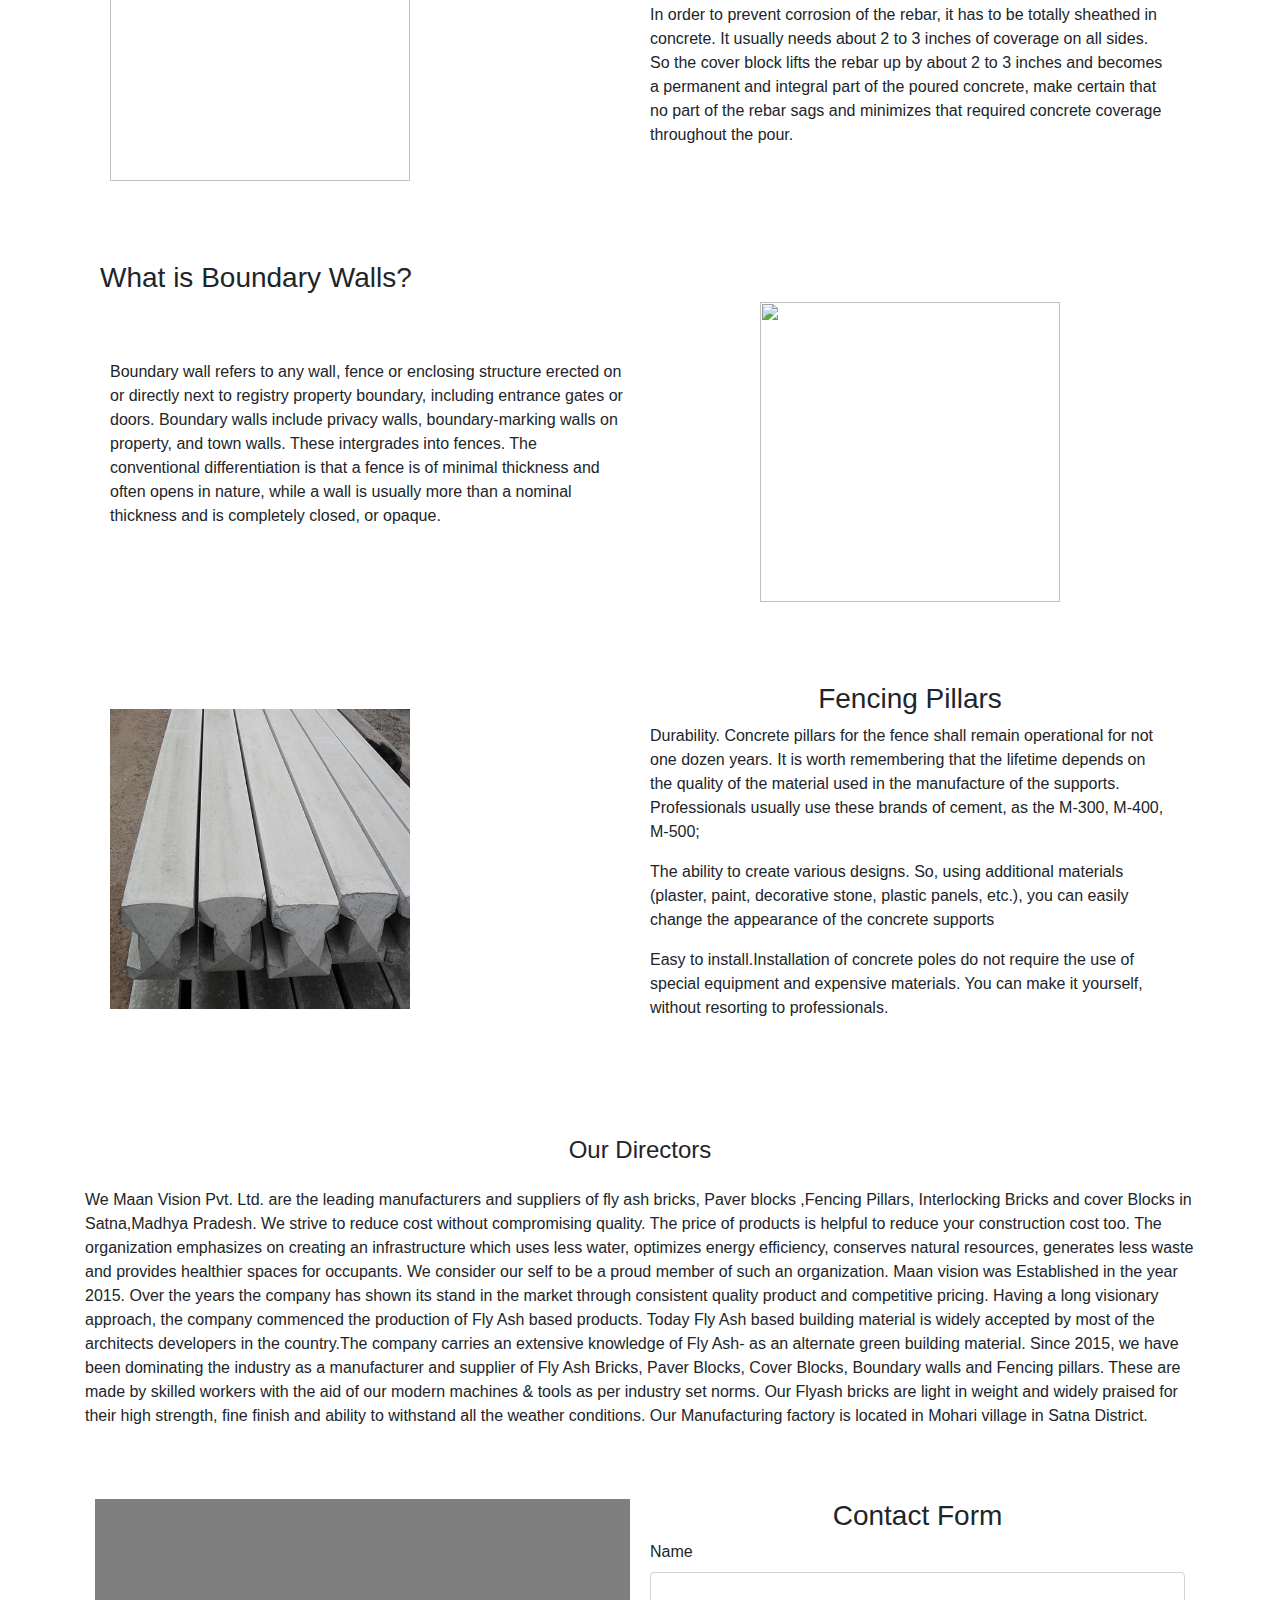
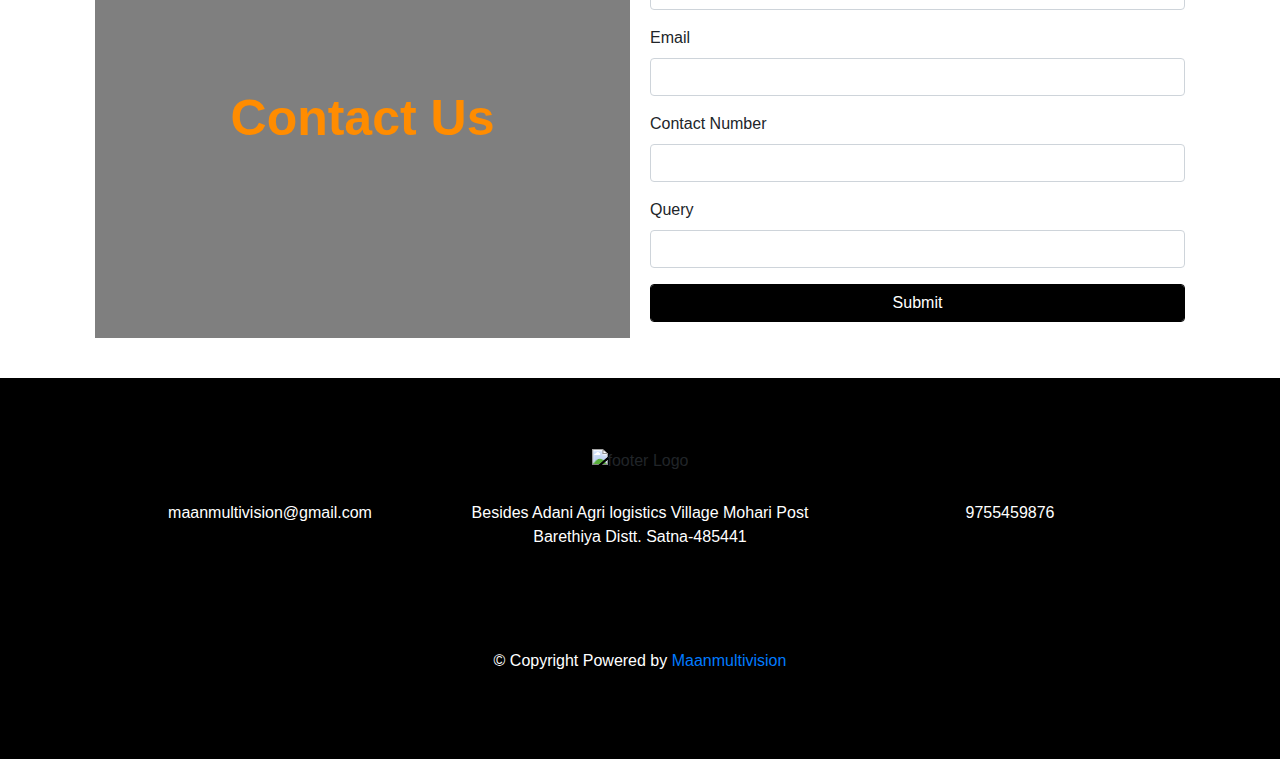
==== commit d86f028d: "done" ====
--- a/index.html
+++ b/index.html
@@ -1,8 +1,8 @@
 <!DOCTYPE html>
 <html>
 <head>
-	<title>Maanvision</title>
-	 <meta charset="utf-8">
+  <title>Maan Multi Vision</title>
+   <meta charset="utf-8">
   <meta name="viewport" content="width=device-width, initial-scale=1">
   <link rel="stylesheet" href="https://maxcdn.bootstrapcdn.com/bootstrap/4.5.2/css/bootstrap.min.css">
   <link rel="stylesheet" href="Css/style.css">
@@ -12,19 +12,19 @@
   <script src="https://maxcdn.bootstrapcdn.com/bootstrap/4.5.2/js/bootstrap.min.js"></script>
   <link rel="stylesheet" href="https://use.fontawesome.com/releases/v5.7.0/css/all.css" integrity="sha384-lZN37f5QGtY3VHgisS14W3ExzMWZxybE1SJSEsQp9S+oqd12jhcu+A56Ebc1zFSJ" crossorigin="anonymous">
   
-  <script src="Script/script.js"></script>
+
   <script src="https://cdnjs.cloudflare.com/ajax/libs/aos/2.3.4/aos.js" integrity="sha512-A7AYk1fGKX6S2SsHywmPkrnzTZHrgiVT7GcQkLGDe2ev0aWb8zejytzS8wjo7PGEXKqJOrjQ4oORtnimIRZBtw==" crossorigin="anonymous"></script>
 
 </head>
 <body>
 <header>
-	<nav class="navbar fixed-top navbar-expand-lg">
+  <nav class="navbar fixed-top navbar-expand-lg">
   <a class="navbar-brand" href="#"><img src="Images/logo.png" width="160" alt="logo"></a>
   <button class="navbar-toggler" type="button" data-toggle="collapse" data-target="#collapsibleNavbar">
     <span class="navbar-toggler-icon"></span>
   </button>
   <div class="collapse navbar-collapse" id="collapsibleNavbar">
-    <ul class="navbar-nav ml-auto">
+    <ul class="navbar-nav ml-auto" id="navmenu">
       <li class="nav-item">
         <a class="nav-link" href="#home">Home</a>
       </li>
@@ -35,14 +35,14 @@
         <a class="nav-link" href="#about">About Us</a>
       </li>
       <li class="nav-item">
-        <a class="nav-link" href="#contact">Contact Us</a>
+        <a class="nav-link" href="#cont">Contact Us</a>
       </li>    
     </ul>
   </div>  
 </nav>
 </header>
 <section id="home">
-	<div id="demo" class="carousel slide" data-ride="carousel">
+  <div id="demo" class="carousel slide" data-ride="carousel">
   <ul class="carousel-indicators">
     <li data-target="#demo" data-slide-to="0" class="active"></li>
     <li data-target="#demo" data-slide-to="1"></li>
@@ -79,24 +79,24 @@
     <span class="carousel-control-next-icon"></span>
   </a>
 </div>
-	</section>
+  </section>
 
 <section id="services">
-	<div class="main container">
-	<h2>Our Products</h2>
-	<p>Explore how our work has changed the life of our customers.</p>
-	
+  <div class="main container">
+  <h2>Our Products</h2>
+  <p>Explore how our work has changed the life of our customers.</p>
+  
   <h4 style="text-align:center">Completed</h4>
 
-  	<div class="product">
-  	<div class="contentBox" data-aos="flip-left">
-  			<div class="imgBox">
-  				<img src="Images/flyashh.png" height="300">
-  			</div>
-  			<div class="description">
-  				<h4>Fly Ash</h4>
-  				 <button class="btn" data-toggle="modal" data-target="#myModal">Get Your Rate</button>
-         	</div>
+    <div class="product">
+    <div class="contentBox" data-aos="flip-left">
+        <div class="imgBox">
+          <img src="Images/flyashh.png" height="300">
+        </div>
+        <div class="description">
+          <h4>Fly Ash</h4>
+           <button class="btn" data-toggle="modal" data-target="#myModal">Get Your Rate</button>
+          </div>
       </div>
         <div class="modal" id="myModal">
     <div class="modal-dialog modal-dialog-centered">
@@ -243,7 +243,7 @@
     </div>
   </div>
   <div class="product2">
-  	<div class="contentBox" data-aos="flip-left">
+    <div class="contentBox" data-aos="flip-left">
         <div class="imgBox">
           <img src="Images/coverblock.jpeg" height="300">
         </div>
@@ -356,9 +356,9 @@
       </div>
     </div>
   </div>
-      <div class="productIntro main container">
+      <div class="productIntro main container" data-aos="flip-up">
         <h3>What is Fly Ash?</h3>
-        <div class="productionContainer" data-aos="fade-up-right">
+        <div class="productionContainer">
         <div class="productContent box">
           <p>Fly ash is obtained as waste material from modern thermal stations where a mixture of air and powdered coal is burnt. The fly ash is a fairly divided residue that results from the combustion of ground or powdered bituminous coal or sub-bituminous coals like lignite and transported by the flue gases of boilers fired by pulverized coal or lignite. It is a by-product of many thermal power stations and other plants using pulverized coal or lignite as a source of heat for boilers.</p>
           <p>On burning, nearly 30% of coal is converted into ash, 75% of which is fine flay ash and the rest is coarse bottom ash. The fly flies through the chimneys and its discharge through the chimneys can be minimized by installing and proper working of fabric filters, mechanical dust collectors, and electrostatic precipitators.</p>
@@ -368,20 +368,22 @@
         </div>
       </div>
         </div>
-         <div class="productIntro main container">
-        <h3>What is Paver Blocks?</h3>
-        <div class="productionContainer" data-aos="fade-up-right">
+         <div class="productIntro main container" data-aos="flip-down">
+        
+        <div class="productionContainer">
         <div class="productContent box">
-          <p>Paver Blocks also known as Brick paving is a commonly used decorative method of creating a pavement or hard standing. The main benefit of bricks over other materials is that individual bricks can later be lifted up and replaced. This allows for remedial work to be carried out under the surface of the paving without leaving a lasting mark once the paving bricks have been replaced. Bricks are typically made of concrete or clay, though other composite materials are also used. Each has its own means of construction. The biggest difference is the way they set hard ready for use. A clay brick has to be fired in a kiln to bake the brick hard. A concrete brick has to be allowed to set. The concrete paving bricks are a porous form of brick formed by mixing small stone hardcore, dyes, cement and sand and other materials in various amounts. Many block paving manufacturing methods are now allowing the use of recycled materials in the construction of the paving bricks such as crushed glass and crushed old building rubble</p>
+          <img src="Images/paverblocks.jpg" width="300" height="300" alt="">
         </div>
         <div class="productContentImg box">
-          <img src="Images/paverblocks.jpg" width="300" height="300" alt="">
-        </div>
-      </div>
-        </div>
-         <div class="productIntro main container">
+          <h3>What is Paver Blocks?</h3>
+           <p>Paver Blocks also known as Brick paving is a commonly used decorative method of creating a pavement or hard standing. The main benefit of bricks over other materials is that individual bricks can later be lifted up and replaced. This allows for remedial work to be carried out under the surface of the paving without leaving a lasting mark once the paving bricks have been replaced. Bricks are typically made of concrete or clay, though other composite materials are also used. Each has its own means of construction. The biggest difference is the way they set hard ready for use. A clay brick has to be fired in a kiln to bake the brick hard. A concrete brick has to be allowed to set. The concrete paving bricks are a porous form of brick formed by mixing small stone hardcore, dyes, cement and sand and other materials in various amounts. Many block paving manufacturing methods are now allowing the use of recycled materials in the construction of the paving bricks such as crushed glass and crushed old building rubble</p>
+         
+        </div>
+      </div>
+        </div>
+         <div class="productIntro main container" data-aos="flip-right">
         <h3>What are Interlocking Bricks?</h3>
-        <div class="productionContainer" data-aos="fade-up-left">
+        <div class="productionContainer">
         <div class="productContent box">
           <p>The construction process and masonry can be tedious, time consuming, and expensive. To overcome the hardships and issues encountered during construction, varied methods of construction is being considered and developed. Simultaneously, materials and equipment used for construction are also being fabricated to enhance the quality of construction and furthermore minimize the time and cost. Interlocking bricks is one such advancement in the construction industry.</p>
           <p>Interlocking bricks are compressed and stabilized earth bricks which contributes to strength of the structure. They are usually not subjected to baking. Interlocking bricks come in various sizes and locking systems depending on the supplier.</p>
@@ -393,21 +395,23 @@
         </div>
       </div>
         </div>
-         <div class="productIntro main container">
-        <h3>What is Concrete Cover Block?</h3>
-        <div class="productionContainer" data-aos="fade-up-left">
+         <div class="productIntro main container" data-aos="flip-left">
+       
+        <div class="productionContainer">
         <div class="productContent box">
-          <p>A cover block is basically a spacer that is used to lift the rebar matrix off the ground so that concrete may flow below the rebar.</p>
+          <img src="Images/coverblock.jpeg" width="300" height="300" alt="">
+        </div>
+        <div class="productContentImg box">
+           <h3>What is Concrete Cover Block?</h3>
+           <p>A cover block is basically a spacer that is used to lift the rebar matrix off the ground so that concrete may flow below the rebar.</p>
           <p>In order to prevent corrosion of the rebar, it has to be totally sheathed in concrete. It usually needs about 2 to 3 inches of coverage on all sides. So the cover block lifts the rebar up by about 2 to 3 inches and becomes a permanent and integral part of the poured concrete, make certain that no part of the rebar sags and minimizes that required concrete coverage throughout the pour.</p>
-        </div>
-        <div class="productContentImg box">
-          <img src="Images/coverblock.jpeg" width="300" height="300" alt="">
-        </div>
-      </div>
-        </div>
-        <div class="productIntro main container">
+         
+        </div>
+      </div>
+        </div>
+        <div class="productIntro main container" data-aos="flip-down">
         <h3>What is Boundary Walls?</h3>
-        <div class="productionContainer" data-aos="fade-up-left">
+        <div class="productionContainer">
         <div class="productContent box">
          <p>Boundary wall refers to any wall, fence or enclosing structure erected on or directly next to registry property boundary, including entrance gates or doors. Boundary walls include privacy walls, boundary-marking walls on property, and town walls. These intergrades into fences. The conventional differentiation is that a fence is of minimal thickness and often opens in nature, while a wall is usually more than a nominal thickness and is completely closed, or opaque.</p>
         </div>
@@ -416,36 +420,38 @@
         </div>
       </div>
         </div>
-        <div class="productIntro main container">
-        <h3>Fencing Pillars</h3>
-        <div class="productionContainer" data-aos="fade-up-left">
+        <div class="productIntro main container" data-aos="flip-left">
+       
+        <div class="productionContainer">
         <div class="productContent box">
-          <p>Durability. Concrete pillars for the fence shall remain operational for not one dozen years. It is worth remembering that the lifetime depends on the quality of the material used in the manufacture of the supports. Professionals usually use these brands of cement, as the M-300, M-400, M-500; </p>
+           <img src="Images/Fencing.jpg" width="300" height="300" alt="">
+        </div>
+        <div class="productContentImg box">
+           <h3>Fencing Pillars</h3>
+                    <p>Durability. Concrete pillars for the fence shall remain operational for not one dozen years. It is worth remembering that the lifetime depends on the quality of the material used in the manufacture of the supports. Professionals usually use these brands of cement, as the M-300, M-400, M-500; </p>
           <p>The ability to create various designs. So, using additional materials (plaster, paint, decorative stone, plastic panels, etc.), you can easily change the appearance of the concrete supports </p>
           <p>Easy to install.Installation of concrete poles do not require the use of special equipment and expensive materials. You can make it yourself, without resorting to professionals.</p>
-        </div>
-        <div class="productContentImg box">
-          <img src="Images/Fencing.jpg" width="300" height="300" alt="">
-        </div>
-      </div>
-        </div>
-	</section>
+         
+        </div>
+      </div>
+        </div>
+  </section>
 
 <section id="about">
-	<div class="main container">
-		<h4>Our Directors</h4>
-		
-		<div class="aboutContent">
-			
-			<div class="dirContent">
-				<p>We Maan Vision Pvt. Ltd. are the leading manufacturers and suppliers of fly ash bricks, Paver blocks ,Fencing Pillars, Interlocking Bricks and cover Blocks in Satna,Madhya Pradesh. We strive to reduce cost without compromising quality. The price of products is helpful to reduce your construction cost too. The organization emphasizes on creating an infrastructure which uses less water, optimizes energy efficiency, conserves natural resources, generates less waste and provides healthier spaces for occupants. We consider our self to be a proud member of such an organization. Maan vision was Established in the year 2015. Over the years the company has shown its stand in the market through consistent quality product and competitive pricing. Having a long visionary approach, the company commenced the production of Fly Ash based products. Today Fly Ash based building material is widely accepted by most of the architects developers in the country.The company carries an extensive knowledge of Fly Ash- as an alternate green building material. Since 2015, we have been dominating the industry as a manufacturer and supplier of Fly Ash Bricks, Paver Blocks, Cover Blocks, Boundary walls and Fencing pillars. These are made by skilled workers with the aid of our modern machines & tools as per industry set norms. Our Flyash bricks are light in weight and widely praised for their high strength, fine finish and ability to withstand all the weather conditions. Our Manufacturing factory is located in Mohari village in Satna District.</p>
-        
-			</div>
-		</div>
-	</div>
-	</section>
-
-<section id="contact">
+  <div class="main container">
+    <h4>Our Directors</h4>
+    
+    <div class="aboutContent">
+      
+      <div class="dirContent">
+        <p>We Maan Vision Pvt. Ltd. are the leading manufacturers and suppliers of fly ash bricks, Paver blocks ,Fencing Pillars, Interlocking Bricks and cover Blocks in Satna,Madhya Pradesh. We strive to reduce cost without compromising quality. The price of products is helpful to reduce your construction cost too. The organization emphasizes on creating an infrastructure which uses less water, optimizes energy efficiency, conserves natural resources, generates less waste and provides healthier spaces for occupants. We consider our self to be a proud member of such an organization. Maan vision was Established in the year 2015. Over the years the company has shown its stand in the market through consistent quality product and competitive pricing. Having a long visionary approach, the company commenced the production of Fly Ash based products. Today Fly Ash based building material is widely accepted by most of the architects developers in the country.The company carries an extensive knowledge of Fly Ash- as an alternate green building material. Since 2015, we have been dominating the industry as a manufacturer and supplier of Fly Ash Bricks, Paver Blocks, Cover Blocks, Boundary walls and Fencing pillars. These are made by skilled workers with the aid of our modern machines & tools as per industry set norms. Our Flyash bricks are light in weight and widely praised for their high strength, fine finish and ability to withstand all the weather conditions. Our Manufacturing factory is located in Mohari village in Satna District.</p>
+        
+      </div>
+    </div>
+  </div>
+  </section>
+
+<section id="cont">
   <div class="main container" data-aos="fade-up-right">
     <div class="contactBox contactleft">
       Contact Us
@@ -474,7 +480,7 @@
       </form>
     </div>
   </div>
-	</section>
+  </section>
   <footer>
     <div class="main container">
       <div class="footerLogo">
@@ -483,7 +489,7 @@
       <div class="second">
       <div class="footerMail box">
         <h4><i class="fas fa-envelope-square"></i></h4>
-        <a href="mailto:pandeyprateek528@gmail.com">Pandeyprateek528@gmail.com</a>
+        <a href="mailto:pandeyprateek528@gmail.com">maanmultivision@gmail.com</a>
       </div>
       <div class="footerAddress box">
          <h4><i class="fas fa-address-card"></i></h4>
@@ -501,23 +507,35 @@
       <ul class="social_icon">
         <li><a href="#"><i class="fab fa-facebook-f"></i></a></li>
         <li><a href="#"><i class="fab fa-instagram"></i></a></li>
-        <li><a href="#"><i class="fab fa-youtube"></i></a></li>
-        <li><a href="#"><i class="fab fa-google-plus-g"></i></a></li>
+        
       </ul>
     </div>
     <p style="color:#fff; text-align:center;">
-      &copy; Copyright Powered by <a href="#">Prateek</a>
+      &copy; Copyright Powered by <a href="#">Maanmultivision</a>
     </p>
     </div>
   </footer>
-	<script>
-		$(document).ready(function(){
-		
+  <script>
+    $(document).ready(function(){
+    
     AOS.init({
     offset:300,
     duration:1000,
   });
   });
-	</script>
+    var btnContainer = document.getElementById("navmenu");
+
+// Get all buttons with class="btn" inside the container
+var btns = btnContainer.getElementsByClassName("nav-item");
+
+// Loop through the buttons and add the active class to the current/clicked button
+for (var i = 0; i < btns.length; i++) {
+  btns[i].addEventListener("click", function() {
+    var current = document.getElementsByClassName("active");
+    current[0].className = current[0].className.replace(" active", "");
+    this.className += " active";
+  });
+}
+  </script>
 </body>
 </html>--- a/Css/style.css
+++ b/Css/style.css
@@ -51,6 +51,7 @@
 .navbar-nav .nav-item{
 	margin:auto 50px;
 }
+
 .navbar-nav .nav-item a.nav-link {
 	color:#fff;
 	font-weight: 600;
@@ -185,7 +186,7 @@
 .item .descriptinoBox p{
 	text-align: center;
 }
-#contact .main{
+#cont .main{
 	flex-direction: row;
 }
 .contactBox{
@@ -276,6 +277,13 @@
 .productionContainer .productContentImg{
 	display: flex;
 	align-items: center;
+}
+.navbar-nav .nav-item a.nav-link:active li{
+	background-color:#FF8C00;
+ color:#FFF
+}
+nav .navbar-toggler-icon {
+  background-image: url("data:image/svg+xml;charset=utf8,%3Csvg viewBox='0 0 32 32' xmlns='http://www.w3.org/2000/svg'%3E%3Cpath stroke='rgba(255, 255, 255, 0.9)' stroke-width='2' stroke-linecap='round' stroke-miterlimit='10' d='M4 8h24M4 16h24M4 24h24'/%3E%3C/svg%3E");
 }
 @media only screen and (max-width: 768px){
 	#home{
@@ -289,18 +297,18 @@
     margin: auto;
     border: 1px solid #10106d;
 }
-.aboutContent , #contact .main{
+.aboutContent , #cont .main{
 	  display: flex;
     flex-direction: column;
     flex-wrap: wrap;
     width: 100%;
    
 }
-#contact .contactleft{
+#cont .contactleft{
 	height:60vh;
 }
 
-.aboutContent .box, #contact .contactBox{
+.aboutContent .box, #cont .contactBox{
 	margin:0;
 	width:100%;
 }
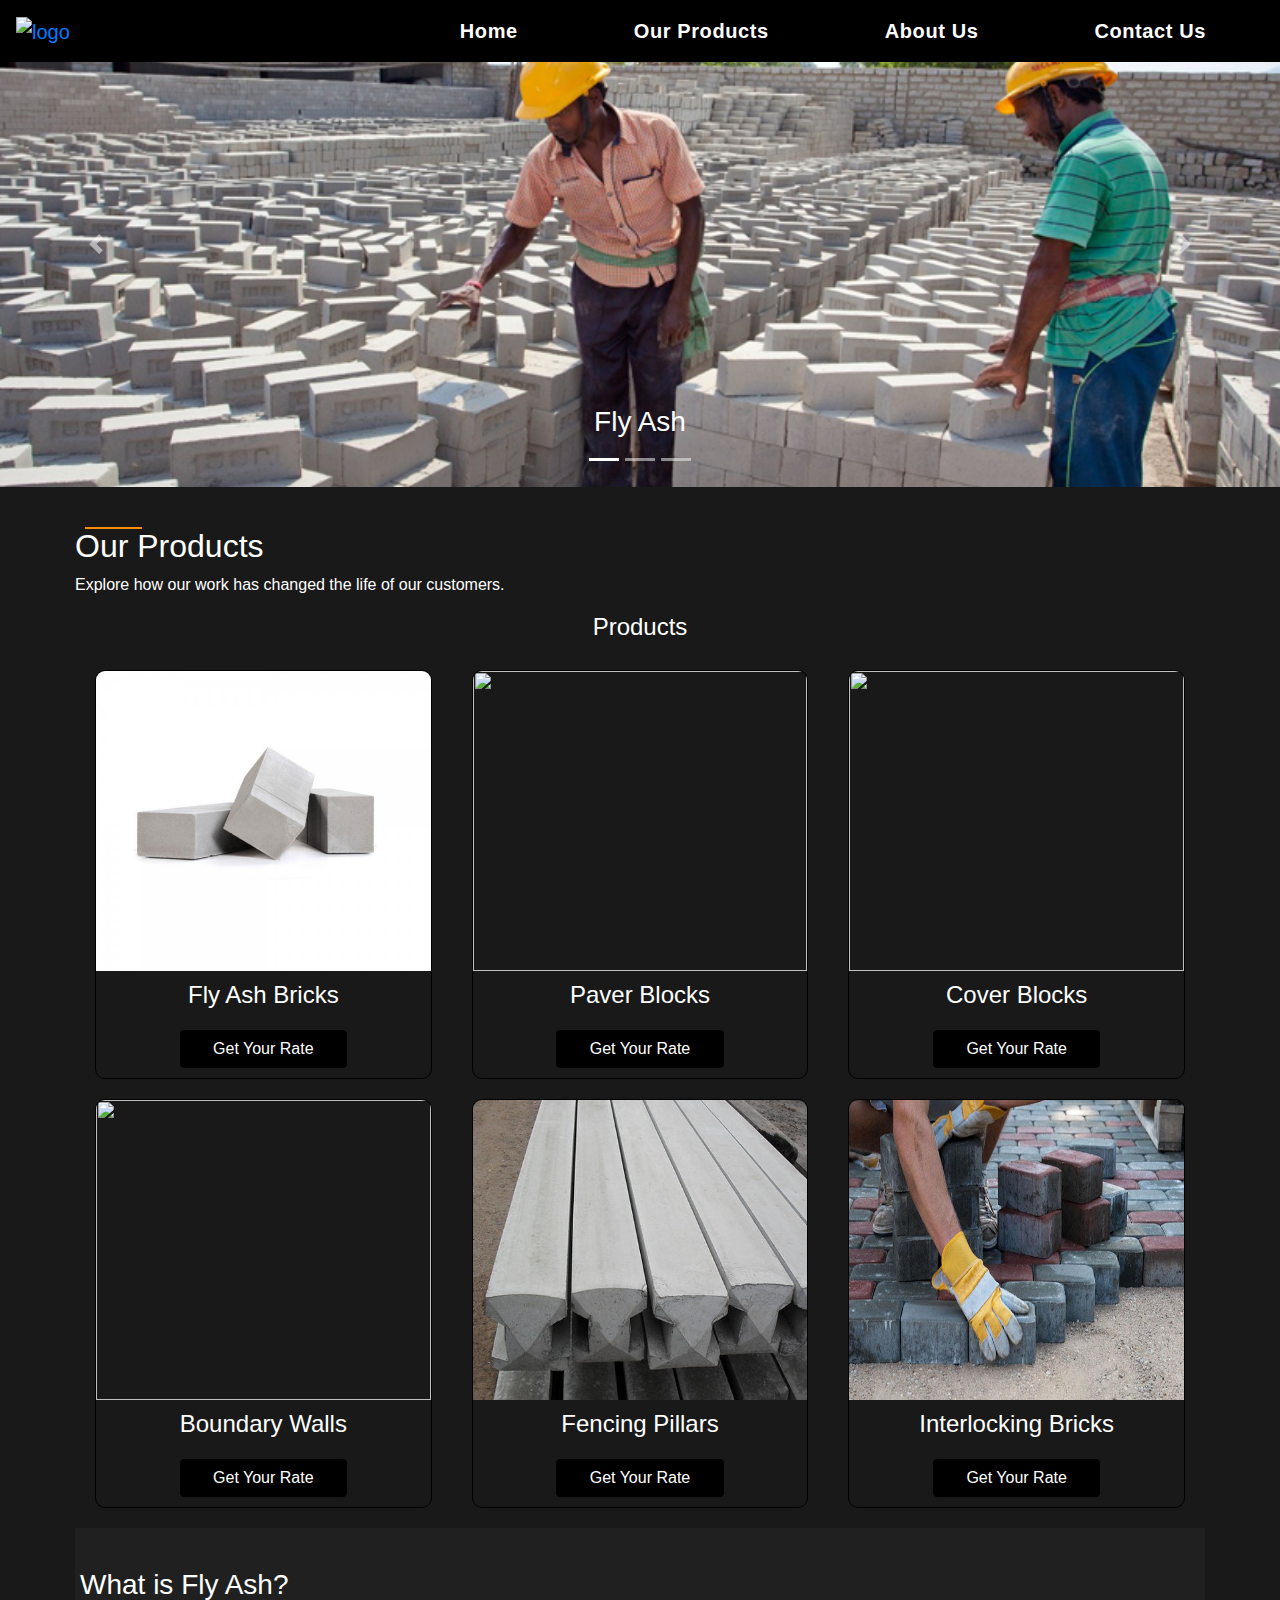
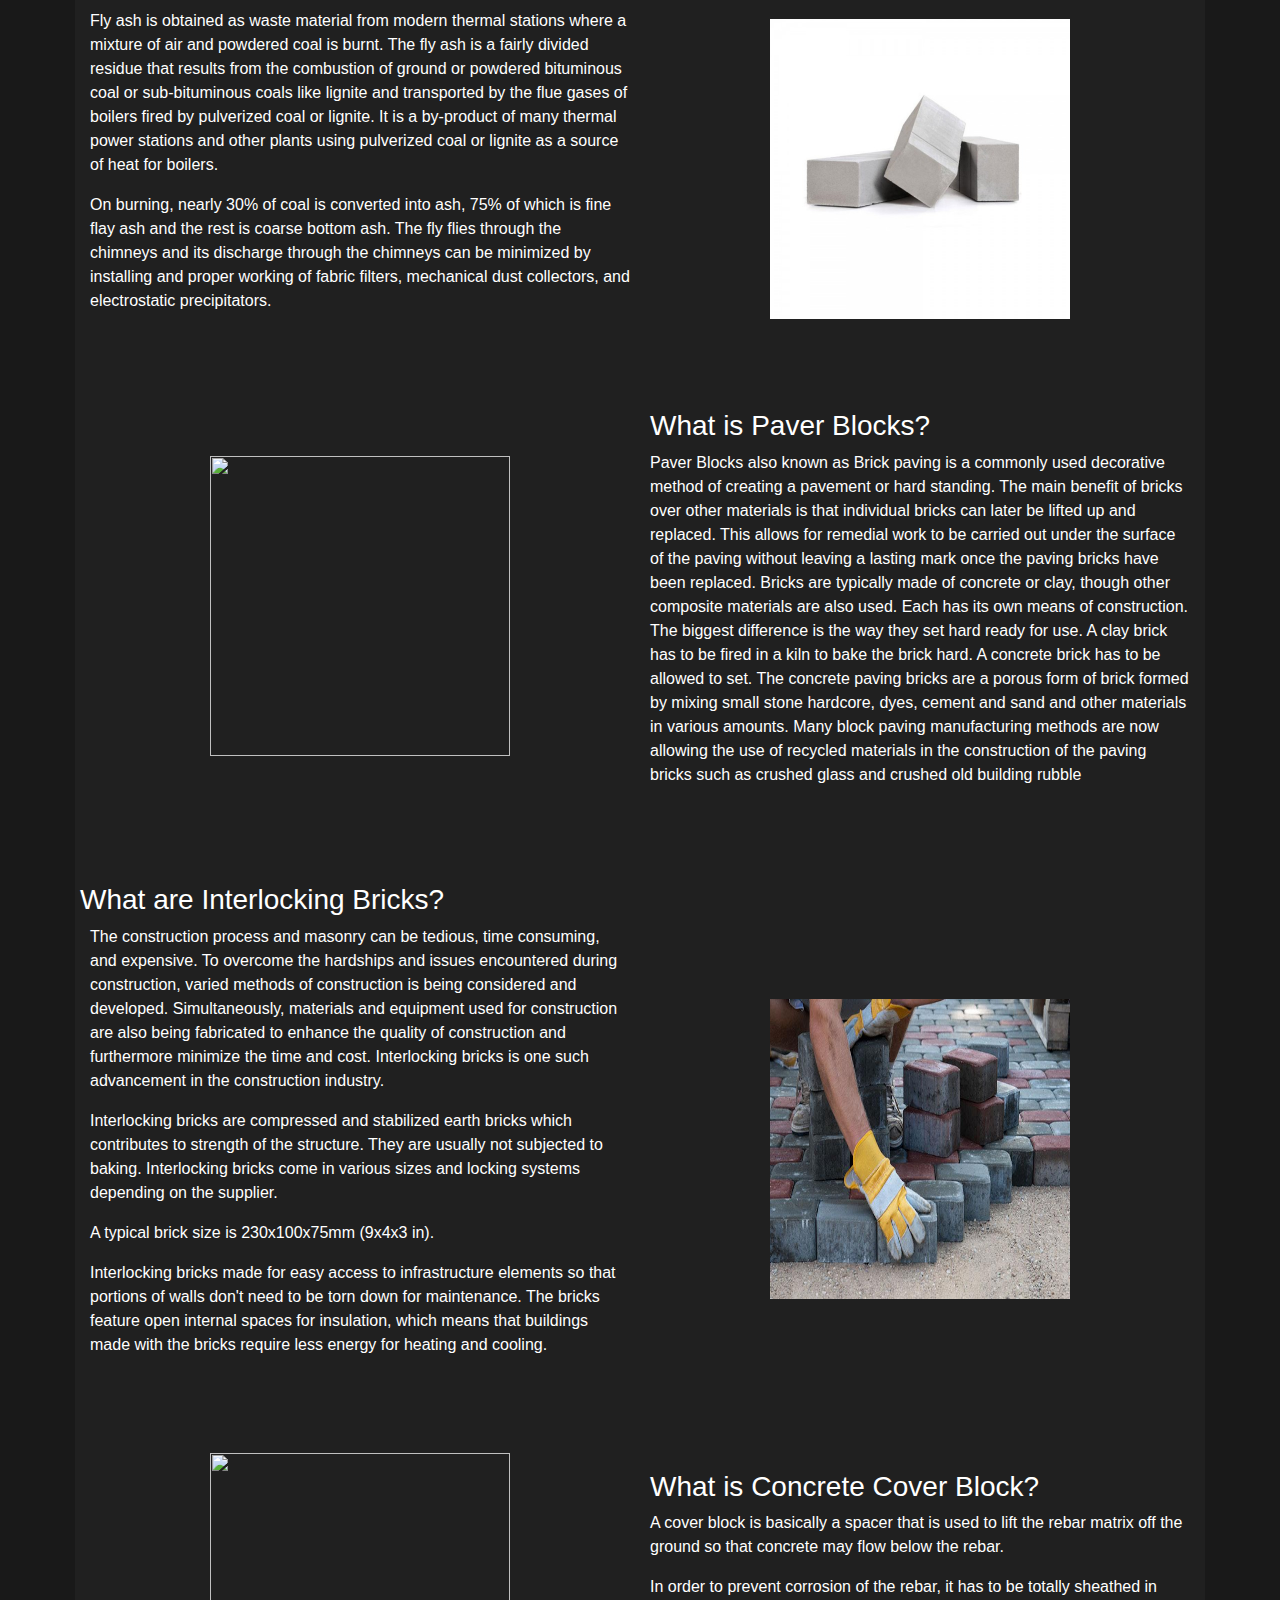
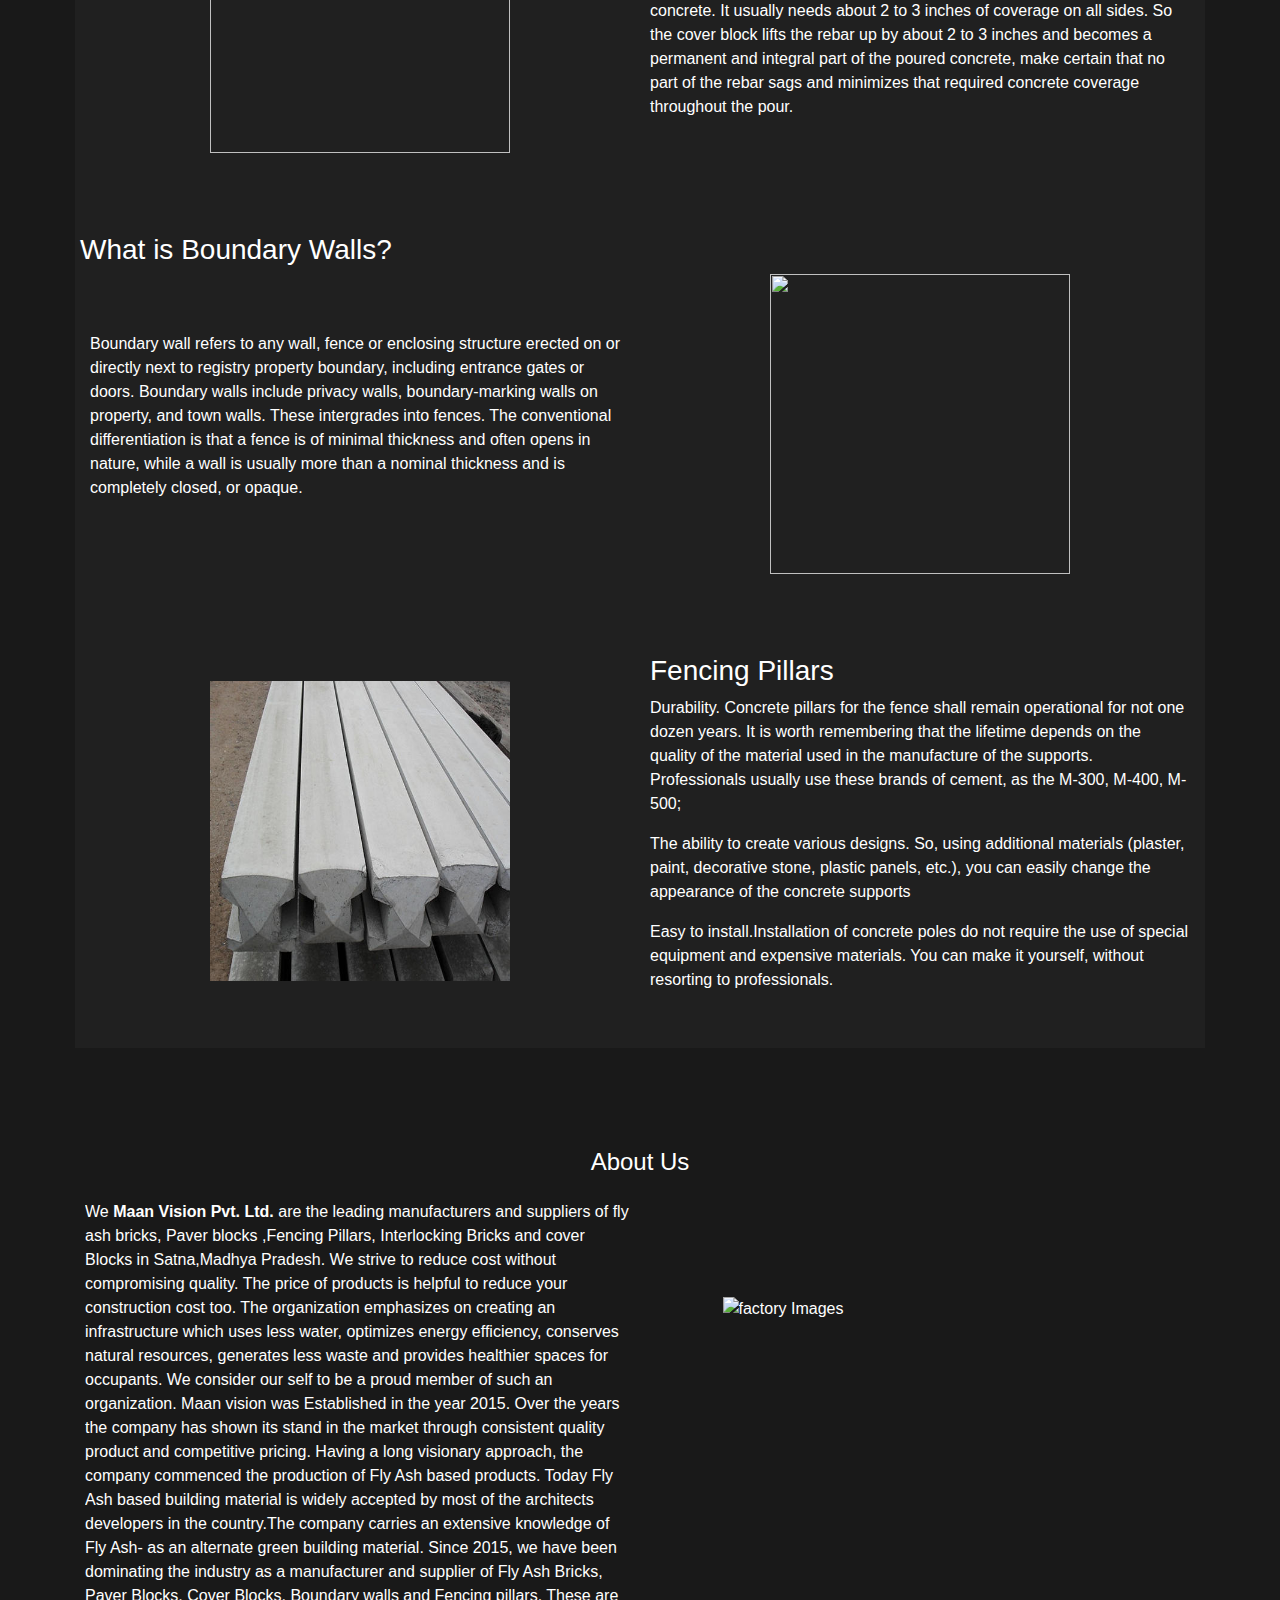
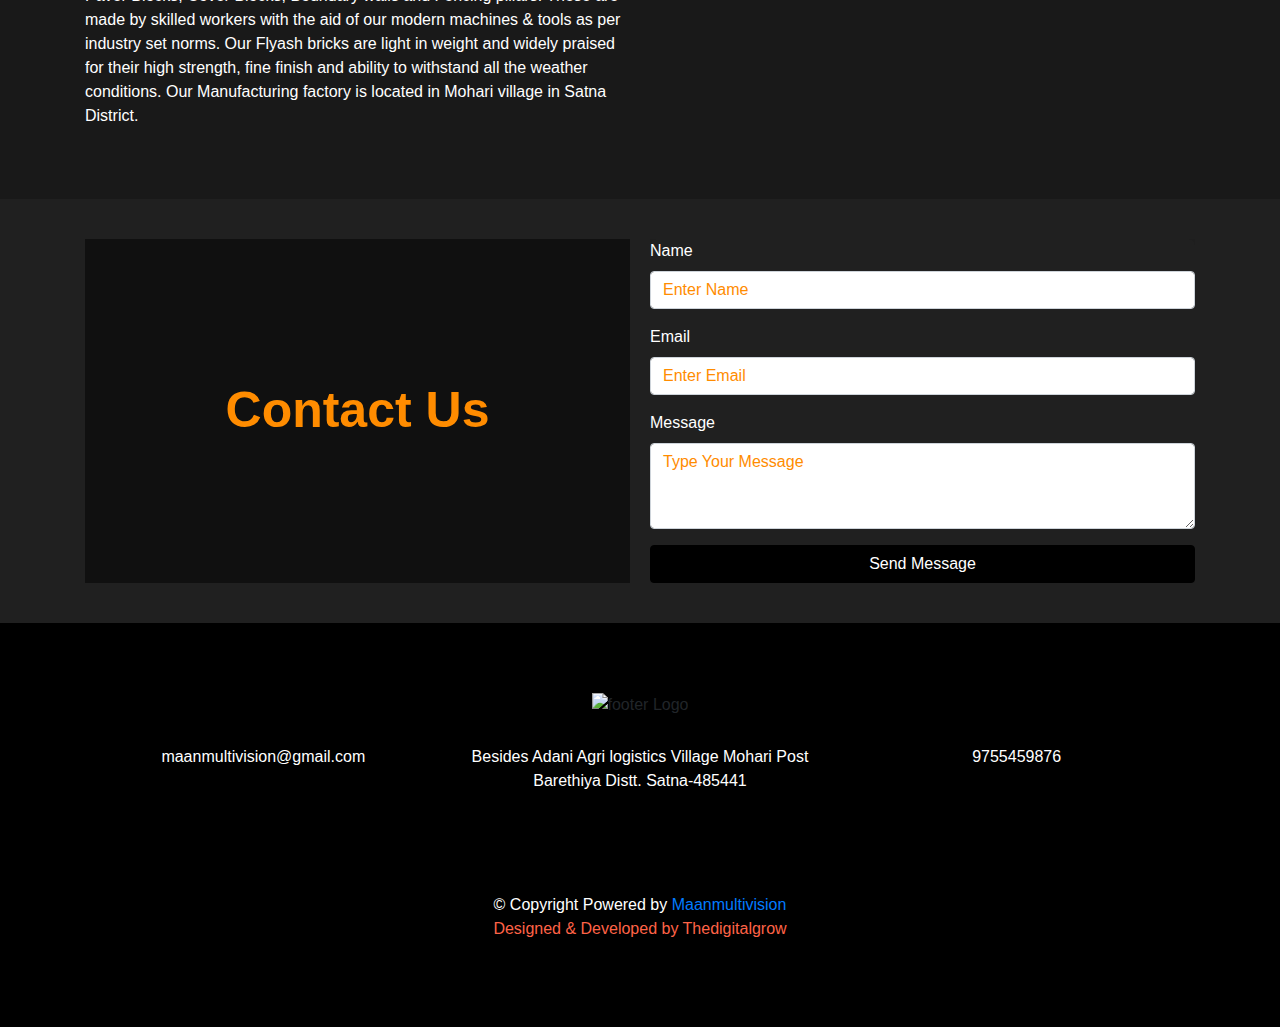
==== commit 43eda99a: "Theme Changes" ====
--- a/index.html
+++ b/index.html
@@ -4,6 +4,7 @@
   <title>Maan Multi Vision</title>
    <meta charset="utf-8">
   <meta name="viewport" content="width=device-width, initial-scale=1">
+  <link href="Images/bricks.png" rel="icon">
   <link rel="stylesheet" href="https://maxcdn.bootstrapcdn.com/bootstrap/4.5.2/css/bootstrap.min.css">
   <link rel="stylesheet" href="Css/style.css">
   <link rel="stylesheet" href="https://cdnjs.cloudflare.com/ajax/libs/aos/2.3.4/aos.css" integrity="sha512-1cK78a1o+ht2JcaW6g8OXYwqpev9+6GqOkz9xmBN9iUUhIndKtxwILGWYOSibOKjLsEdjyjZvYDq/cZwNeak0w==" crossorigin="anonymous"/>
@@ -11,7 +12,7 @@
   <script src="https://cdnjs.cloudflare.com/ajax/libs/popper.js/1.16.0/umd/popper.min.js"></script>
   <script src="https://maxcdn.bootstrapcdn.com/bootstrap/4.5.2/js/bootstrap.min.js"></script>
   <link rel="stylesheet" href="https://use.fontawesome.com/releases/v5.7.0/css/all.css" integrity="sha384-lZN37f5QGtY3VHgisS14W3ExzMWZxybE1SJSEsQp9S+oqd12jhcu+A56Ebc1zFSJ" crossorigin="anonymous">
-  
+  <script src="form.js"></script>
 
   <script src="https://cdnjs.cloudflare.com/ajax/libs/aos/2.3.4/aos.js" integrity="sha512-A7AYk1fGKX6S2SsHywmPkrnzTZHrgiVT7GcQkLGDe2ev0aWb8zejytzS8wjo7PGEXKqJOrjQ4oORtnimIRZBtw==" crossorigin="anonymous"></script>
 
@@ -59,14 +60,14 @@
     <div class="carousel-item">
       <img src="Images/cover.jpg" class="d-block w-100" alt="Chicago">
       <div class="carousel-caption">
-        <h3>Paver Blocks</h3>
+      
        
       </div>   
     </div>
     <div class="carousel-item">
       <img src="Images/slide44.jpg" class="d-block w-100" alt="New York">
       <div class="carousel-caption">
-        <h3>Boundary Walls</h3>
+        <h3>Our Factory</h3>
        
       </div>   
     </div>
@@ -86,7 +87,7 @@
   <h2>Our Products</h2>
   <p>Explore how our work has changed the life of our customers.</p>
   
-  <h4 style="text-align:center">Completed</h4>
+  <h4 style="text-align:center">Products</h4>
 
     <div class="product">
     <div class="contentBox" data-aos="flip-left">
@@ -94,11 +95,45 @@
           <img src="Images/flyashh.png" height="300">
         </div>
         <div class="description">
-          <h4>Fly Ash</h4>
+          <h4>Fly Ash Bricks</h4>
            <button class="btn" data-toggle="modal" data-target="#myModal">Get Your Rate</button>
           </div>
       </div>
         <div class="modal" id="myModal">
+    <div class="modal-dialog modal-dialog-centered">
+      <div class="modal-content">
+      
+        <!-- Modal Header -->
+        <div class="modal-header">
+          <h4 class="modal-title">Maan Multi Vision</h4>
+          
+          <button type="button" class="close" data-dismiss="modal">&times;</button>
+        </div>
+        
+        <!-- Modal body -->
+        <div class="modal-body">
+        <h3>Call us on</h3>
+        <a href="tel:9755459876" style="color:black; text-decoration:none">9755459876</a>
+        </div>
+        
+        <!-- Modal footer -->
+        <div class="modal-footer">
+          <button type="button" class="btn btn-danger" data-dismiss="modal">Close</button>
+        </div>
+        
+      </div>
+    </div>
+  </div>
+<div class="contentBox" data-aos="flip-left">
+        <div class="imgBox">
+          <img src="Images/paverblocks.jpg" height="300">
+        </div>
+        <div class="description">
+          <h4>Paver Blocks</h4>
+          <button class="btn" data-toggle="modal" data-target="#myModal">Get Your Rate</button>
+        </div>
+      </div>
+              <div class="modal" id="myModal">
     <div class="modal-dialog modal-dialog-centered">
       <div class="modal-content">
       
@@ -140,13 +175,13 @@
       </div>
     </div>
   </div>
-<div class="contentBox" data-aos="flip-left">
+     <div class="contentBox" data-aos="flip-left">
         <div class="imgBox">
-          <img src="Images/paverblocks.jpg" height="300">
+          <img src="Images/coverblock.jpeg" height="300">
         </div>
         <div class="description">
-          <h4>Paver Blocks</h4>
-          <button class="btn" data-toggle="modal" data-target="#myModal">Get Your Rate</button>
+          <h4>Cover Blocks</h4>
+           <button class="btn" data-toggle="modal" data-target="#myModal">Get Your Rate</button>
         </div>
       </div>
               <div class="modal" id="myModal">
@@ -191,12 +226,23 @@
       </div>
     </div>
   </div>
-     <div class="contentBox" data-aos="flip-left">
+  <div class="product2">
+    <div class="contentBox" data-aos="flip-left">
         <div class="imgBox">
-          <img src="Images/interlockingbricks.jpg" height="300">
+          <img src="Images/boundarwalls.jpg" height="300">
         </div>
         <div class="description">
-          <h4>Cover Blocks</h4>
+          <h4>Boundary Walls</h4>
+         <button class="btn" data-toggle="modal" data-target="#myModal">Get Your Rate</button>
+         
+        </div>
+      </div>
+      <div class="contentBox" data-aos="flip-left">
+        <div class="imgBox">
+          <img src="Images/Fencing.jpg" height="300">
+        </div>
+        <div class="description">
+          <h4>Fencing Pillars</h4>
            <button class="btn" data-toggle="modal" data-target="#myModal">Get Your Rate</button>
         </div>
       </div>
@@ -242,27 +288,17 @@
       </div>
     </div>
   </div>
-  <div class="product2">
-    <div class="contentBox" data-aos="flip-left">
+     <div class="contentBox" data-aos="flip-left">
         <div class="imgBox">
-          <img src="Images/coverblock.jpeg" height="300">
+          <img src="Images/interlockingbricks.jpg" height="300">
         </div>
         <div class="description">
-          <h4>Boundary Walls</h4>
-         <button class="btn" data-toggle="modal" data-target="#myModal">Get Your Rate</button>
-         
-        </div>
-      </div>
-      <div class="contentBox" data-aos="flip-left">
-        <div class="imgBox">
-          <img src="Images/boundarwalls.jpg" height="300">
-        </div>
-        <div class="description">
-          <h4>Fencing Pillers</h4>
+          <h4>Interlocking Bricks</h4>
            <button class="btn" data-toggle="modal" data-target="#myModal">Get Your Rate</button>
         </div>
       </div>
-              <div class="modal" id="myModal">
+  </div>
+          <div class="modal" id="myModal">
     <div class="modal-dialog modal-dialog-centered">
       <div class="modal-content">
       
@@ -274,7 +310,7 @@
         
         <!-- Modal body -->
         <div class="modal-body">
-        <form action="" method="post">
+        <form action="mailto:dkdesigners98@gmail.com" method="post">
         <div class="form-group">
           <label for="name"> Name</label>
           <input type="text" name="name" id="name" class="form-control">
@@ -304,59 +340,7 @@
       </div>
     </div>
   </div>
-     <div class="contentBox" data-aos="flip-left">
-        <div class="imgBox">
-          <img src="Images/Fencing.jpg" height="300">
-        </div>
-        <div class="description">
-          <h4>Interlocking Bricks</h4>
-           <button class="btn" data-toggle="modal" data-target="#myModal">Get Your Rate</button>
-        </div>
-      </div>
-  </div>
-          <div class="modal" id="myModal">
-    <div class="modal-dialog modal-dialog-centered">
-      <div class="modal-content">
-      
-        <!-- Modal Header -->
-        <div class="modal-header">
-          <h4 class="modal-title">Maan Multi Vision</h4>
-          <button type="button" class="close" data-dismiss="modal">&times;</button>
-        </div>
-        
-        <!-- Modal body -->
-        <div class="modal-body">
-        <form action="" method="post">
-        <div class="form-group">
-          <label for="name"> Name</label>
-          <input type="text" name="name" id="name" class="form-control">
-        </div>
-        <div class="form-group">
-          <label for="address">Email</label>
-          <input type="email" name="address" id="address" class="form-control"></div>
-        <div class="form-group">
-          <label for="contact">Contact Number</label>
-          <input type="text" name="number" class="form-control" id="contact">
-        </div>
-        <div class="form-group">
-          <label for="query">Query</label>
-          <input type="text" name="query" id="query" class="form-control">
-        </div>
-        <div class="form-group">
-          <input type="submit" name="" class="form-control btn">
-        </div>
-      </form>
-        </div>
-        
-        <!-- Modal footer -->
-        <div class="modal-footer">
-          <button type="button" class="btn btn-danger" data-dismiss="modal">Close</button>
-        </div>
-        
-      </div>
-    </div>
-  </div>
-      <div class="productIntro main container" data-aos="flip-up">
+      <div class="productIntro main container laptop" data-aos="flip-up">
         <h3>What is Fly Ash?</h3>
         <div class="productionContainer">
         <div class="productContent box">
@@ -368,20 +352,24 @@
         </div>
       </div>
         </div>
-         <div class="productIntro main container" data-aos="flip-down">
-        
-        <div class="productionContainer">
-        <div class="productContent box">
+
+
+         <div class="productIntro main container laptop" data-aos="flip-down">
+        
+        <div class="productionContainer">
+        <div class="productContentImg box">
           <img src="Images/paverblocks.jpg" width="300" height="300" alt="">
         </div>
-        <div class="productContentImg box">
+        <div class="productContent box">
           <h3>What is Paver Blocks?</h3>
            <p>Paver Blocks also known as Brick paving is a commonly used decorative method of creating a pavement or hard standing. The main benefit of bricks over other materials is that individual bricks can later be lifted up and replaced. This allows for remedial work to be carried out under the surface of the paving without leaving a lasting mark once the paving bricks have been replaced. Bricks are typically made of concrete or clay, though other composite materials are also used. Each has its own means of construction. The biggest difference is the way they set hard ready for use. A clay brick has to be fired in a kiln to bake the brick hard. A concrete brick has to be allowed to set. The concrete paving bricks are a porous form of brick formed by mixing small stone hardcore, dyes, cement and sand and other materials in various amounts. Many block paving manufacturing methods are now allowing the use of recycled materials in the construction of the paving bricks such as crushed glass and crushed old building rubble</p>
          
         </div>
       </div>
         </div>
-         <div class="productIntro main container" data-aos="flip-right">
+
+
+         <div class="productIntro main container laptop" data-aos="flip-right">
         <h3>What are Interlocking Bricks?</h3>
         <div class="productionContainer">
         <div class="productContent box">
@@ -395,13 +383,15 @@
         </div>
       </div>
         </div>
-         <div class="productIntro main container" data-aos="flip-left">
+
+
+         <div class="productIntro main container laptop" data-aos="flip-left">
        
         <div class="productionContainer">
-        <div class="productContent box">
+        <div class="productContentImg box">
           <img src="Images/coverblock.jpeg" width="300" height="300" alt="">
         </div>
-        <div class="productContentImg box">
+        <div class="productContent box">
            <h3>What is Concrete Cover Block?</h3>
            <p>A cover block is basically a spacer that is used to lift the rebar matrix off the ground so that concrete may flow below the rebar.</p>
           <p>In order to prevent corrosion of the rebar, it has to be totally sheathed in concrete. It usually needs about 2 to 3 inches of coverage on all sides. So the cover block lifts the rebar up by about 2 to 3 inches and becomes a permanent and integral part of the poured concrete, make certain that no part of the rebar sags and minimizes that required concrete coverage throughout the pour.</p>
@@ -409,7 +399,9 @@
         </div>
       </div>
         </div>
-        <div class="productIntro main container" data-aos="flip-down">
+
+
+        <div class="productIntro main container laptop" data-aos="flip-down">
         <h3>What is Boundary Walls?</h3>
         <div class="productionContainer">
         <div class="productContent box">
@@ -420,13 +412,16 @@
         </div>
       </div>
         </div>
-        <div class="productIntro main container" data-aos="flip-left">
+
+
+
+        <div class="productIntro main container laptop" data-aos="flip-left">
        
         <div class="productionContainer">
-        <div class="productContent box">
+        <div class="productContentImg box">
            <img src="Images/Fencing.jpg" width="300" height="300" alt="">
         </div>
-        <div class="productContentImg box">
+        <div class="productContent box">
            <h3>Fencing Pillars</h3>
                     <p>Durability. Concrete pillars for the fence shall remain operational for not one dozen years. It is worth remembering that the lifetime depends on the quality of the material used in the manufacture of the supports. Professionals usually use these brands of cement, as the M-300, M-400, M-500; </p>
           <p>The ability to create various designs. So, using additional materials (plaster, paint, decorative stone, plastic panels, etc.), you can easily change the appearance of the concrete supports </p>
@@ -434,18 +429,105 @@
          
         </div>
       </div>
+    </div>
+
+
+       <div class="productIntro main container mobile" data-aos="flip-up">
+        <h3>What is Fly Ash?</h3>
+        <div class="productionContainer">
+        <div class="productContent box">
+          <p>Fly ash is obtained as waste material from modern thermal stations where a mixture of air and powdered coal is burnt. The fly ash is a fairly divided residue that results from the combustion of ground or powdered bituminous coal or sub-bituminous coals like lignite and transported by the flue gases of boilers fired by pulverized coal or lignite. It is a by-product of many thermal power stations and other plants using pulverized coal or lignite as a source of heat for boilers.</p>
+          <p>On burning, nearly 30% of coal is converted into ash, 75% of which is fine flay ash and the rest is coarse bottom ash. The fly flies through the chimneys and its discharge through the chimneys can be minimized by installing and proper working of fabric filters, mechanical dust collectors, and electrostatic precipitators.</p>
+        </div>
+        <div class="productContentImg box">
+          <img src="Images/flyashh.png" width="300" height="300" alt="">
+        </div>
+      </div>
+        </div>
+         <div class="productIntro main container mobile" data-aos="flip-down">
+         <h3>What is Paver Blocks?</h3>
+        <div class="productionContainer">
+        <div class="productContent box">
+         <p>Paver Blocks also known as Brick paving is a commonly used decorative method of creating a pavement or hard standing. The main benefit of bricks over other materials is that individual bricks can later be lifted up and replaced. This allows for remedial work to be carried out under the surface of the paving without leaving a lasting mark once the paving bricks have been replaced. Bricks are typically made of concrete or clay, though other composite materials are also used. Each has its own means of construction. The biggest difference is the way they set hard ready for use. A clay brick has to be fired in a kiln to bake the brick hard. A concrete brick has to be allowed to set. The concrete paving bricks are a porous form of brick formed by mixing small stone hardcore, dyes, cement and sand and other materials in various amounts. Many block paving manufacturing methods are now allowing the use of recycled materials in the construction of the paving bricks such as crushed glass and crushed old building rubble</p>
+        </div>
+        <div class="productContentImg box">
+         
+           
+            <img src="Images/paverblocks.jpg" width="300" height="300" alt="">
+         
+        </div>
+      </div>
+        </div>
+         <div class="productIntro main container mobile" data-aos="flip-up">
+        <h3>What are Interlocking Bricks?</h3>
+        <div class="productionContainer">
+        <div class="productContent box">
+          <p>The construction process and masonry can be tedious, time consuming, and expensive. To overcome the hardships and issues encountered during construction, varied methods of construction is being considered and developed. Simultaneously, materials and equipment used for construction are also being fabricated to enhance the quality of construction and furthermore minimize the time and cost. Interlocking bricks is one such advancement in the construction industry.</p>
+          <p>Interlocking bricks are compressed and stabilized earth bricks which contributes to strength of the structure. They are usually not subjected to baking. Interlocking bricks come in various sizes and locking systems depending on the supplier.</p>
+          <p> A typical brick size is 230x100x75mm (9x4x3 in).</p>
+          <p>Interlocking bricks made for easy access to infrastructure elements so that portions of walls don't need to be torn down for maintenance. The bricks feature open internal spaces for insulation, which means that buildings made with the bricks require less energy for heating and cooling.</p>
+        </div>
+        <div class="productContentImg box">
+          <img src="Images/interlockingbricks.jpg" width="300" height="300" alt="">
+        </div>
+      </div>
+        </div>
+         <div class="productIntro main container mobile" data-aos="flip-down">
+       
+        <div class="productionContainer">
+        <div class="productContent box">
+           <p>A cover block is basically a spacer that is used to lift the rebar matrix off the ground so that concrete may flow below the rebar.</p>
+          <p>In order to prevent corrosion of the rebar, it has to be totally sheathed in concrete. It usually needs about 2 to 3 inches of coverage on all sides. So the cover block lifts the rebar up by about 2 to 3 inches and becomes a permanent and integral part of the poured concrete, make certain that no part of the rebar sags and minimizes that required concrete coverage throughout the pour.</p>
+        </div>
+        <div class="productContentImg box">
+           <h3>What is Concrete Cover Block?</h3>
+          
+         <img src="Images/coverblock.jpeg" width="300" height="300" alt="">
+        </div>
+      </div>
+        </div>
+        <div class="productIntro main container mobile" data-aos="flip-up">
+        <h3>What is Boundary Walls?</h3>
+        <div class="productionContainer">
+        <div class="productContent box">
+         <p>Boundary wall refers to any wall, fence or enclosing structure erected on or directly next to registry property boundary, including entrance gates or doors. Boundary walls include privacy walls, boundary-marking walls on property, and town walls. These intergrades into fences. The conventional differentiation is that a fence is of minimal thickness and often opens in nature, while a wall is usually more than a nominal thickness and is completely closed, or opaque.</p>
+        </div>
+        <div class="productContentImg box">
+          <img src="Images/boundarwalls.jpg" width="300" height="300" alt="">
+        </div>
+      </div>
+        </div>
+        <div class="productIntro main container mobile" data-aos="flip-up">
+        <h3>Fencing Pillars</h3>
+                    <p>Durability. Concrete pillars for the fence shall remain operational for not one dozen years. It is worth remembering that the lifetime depends on the quality of the material used in the manufacture of the supports. Professionals usually use these brands of cement, as the M-300, M-400, M-500; </p>
+          <p>The ability to create various designs. So, using additional materials (plaster, paint, decorative stone, plastic panels, etc.), you can easily change the appearance of the concrete supports </p>
+          <p>Easy to install.Installation of concrete poles do not require the use of special equipment and expensive materials. You can make it yourself, without resorting to professionals.</p>
+        <div class="productionContainer">
+        <div class="productContent box">
+          
+        </div>
+        <div class="productContentImg box">
+          
+           <img src="Images/Fencing.jpg" width="300" height="300" alt="">
+         
+        </div>
+      </div>
+     
         </div>
   </section>
 
 <section id="about">
   <div class="main container">
-    <h4>Our Directors</h4>
+    <h4>About Us</h4>
     
-    <div class="aboutContent">
-      
-      <div class="dirContent">
-        <p>We Maan Vision Pvt. Ltd. are the leading manufacturers and suppliers of fly ash bricks, Paver blocks ,Fencing Pillars, Interlocking Bricks and cover Blocks in Satna,Madhya Pradesh. We strive to reduce cost without compromising quality. The price of products is helpful to reduce your construction cost too. The organization emphasizes on creating an infrastructure which uses less water, optimizes energy efficiency, conserves natural resources, generates less waste and provides healthier spaces for occupants. We consider our self to be a proud member of such an organization. Maan vision was Established in the year 2015. Over the years the company has shown its stand in the market through consistent quality product and competitive pricing. Having a long visionary approach, the company commenced the production of Fly Ash based products. Today Fly Ash based building material is widely accepted by most of the architects developers in the country.The company carries an extensive knowledge of Fly Ash- as an alternate green building material. Since 2015, we have been dominating the industry as a manufacturer and supplier of Fly Ash Bricks, Paver Blocks, Cover Blocks, Boundary walls and Fencing pillars. These are made by skilled workers with the aid of our modern machines & tools as per industry set norms. Our Flyash bricks are light in weight and widely praised for their high strength, fine finish and ability to withstand all the weather conditions. Our Manufacturing factory is located in Mohari village in Satna District.</p>
-        
+    <div class="aboutContent" data-aos="flip-right">
+      
+      <div class="dirContent box">
+        <p>We <strong>Maan Vision Pvt. Ltd.</strong> are the leading manufacturers and suppliers of fly ash bricks, Paver blocks ,Fencing Pillars, Interlocking Bricks and cover Blocks in Satna,Madhya Pradesh. We strive to reduce cost without compromising quality. The price of products is helpful to reduce your construction cost too. The organization emphasizes on creating an infrastructure which uses less water, optimizes energy efficiency, conserves natural resources, generates less waste and provides healthier spaces for occupants. We consider our self to be a proud member of such an organization. Maan vision was Established in the year 2015. Over the years the company has shown its stand in the market through consistent quality product and competitive pricing. Having a long visionary approach, the company commenced the production of Fly Ash based products. Today Fly Ash based building material is widely accepted by most of the architects developers in the country.The company carries an extensive knowledge of Fly Ash- as an alternate green building material. Since 2015, we have been dominating the industry as a manufacturer and supplier of Fly Ash Bricks, Paver Blocks, Cover Blocks, Boundary walls and Fencing pillars. These are made by skilled workers with the aid of our modern machines & tools as per industry set norms. Our Flyash bricks are light in weight and widely praised for their high strength, fine finish and ability to withstand all the weather conditions. Our Manufacturing factory is located in Mohari village in Satna District.</p>
+        
+      </div>
+      <div class="dirImage box">
+        <img src="Images/factory2.jpg" alt="factory Images" width="400" height="350">
       </div>
     </div>
   </div>
@@ -456,29 +538,44 @@
     <div class="contactBox contactleft">
       Contact Us
     </div>
-    <div class="contactBox contactright">
-      <h3 style="text-align:center">Contact Form</h3>
-       <form action="" method="post">
-        <div class="form-group">
-          <label for="name"> Name</label>
-          <input type="text" name="name" id="name" class="form-control">
-        </div>
-        <div class="form-group">
-          <label for="address">Email</label>
-          <input type="email" name="address" id="address" class="form-control"></div>
-        <div class="form-group">
-          <label for="contact">Contact Number</label>
-          <input type="text" name="number" class="form-control" id="contact">
-        </div>
-        <div class="form-group">
-          <label for="query">Query</label>
-          <input type="text" name="query" id="query" class="form-control">
-        </div>
-        <div class="form-group">
-          <input type="submit" name="" class="form-control btn">
-        </div>
-      </form>
-    </div>
+    <!-- Form Started -->
+  <div class="contactBox contactright">
+    <div class="row">
+      <div class="col-md-12 col-md-offset-12 col-sm-12 col-xs-12">
+        <div class="panel panel-danger">
+          <div class="panel-body">
+            <form id="reused_form">
+              <div class="form-group">
+                <label><i class="fa fa-user" aria-hidden="true"></i> Name</label>
+                <input type="text" name="name" class="form-control" placeholder="Enter Name">
+              </div>
+              <div class="form-group">
+                <label><i class="fa fa-envelope" aria-hidden="true"></i> Email</label>
+                <input type="email" name="email" class="form-control" placeholder="Enter Email">
+              </div>
+              <div class="form-group">
+                <label><i class="fa fa-comment" aria-hidden="true"></i> Message</label>
+                <textarea rows="3" name="message" class="form-control" placeholder="Type Your Message"></textarea>
+              </div>
+
+
+              <div class="form-group">
+                <button class="btn btn-raised btn-block btn-danger">Send Message</button>
+              </div>
+            </form>
+            <div id="error_message" style="width:100%; height:100%; display:none; ">
+            <h4>Error</h4>
+            Sorry there was an error sending your form.
+            </div>
+            <div id="success_message" style="width:100%; height:100%; display:none; ">
+            <h3>Success! Your Message was Sent Successfully.</h3>
+            </div>
+          </div>
+        </div>
+      </div>
+    </div>
+  </div>
+<!-- Form Ended -->
   </div>
   </section>
   <footer>
@@ -489,7 +586,7 @@
       <div class="second">
       <div class="footerMail box">
         <h4><i class="fas fa-envelope-square"></i></h4>
-        <a href="mailto:pandeyprateek528@gmail.com">maanmultivision@gmail.com</a>
+        <a href="mailto:maanmutivision@gmail.com">maanmultivision@gmail.com</a>
       </div>
       <div class="footerAddress box">
          <h4><i class="fas fa-address-card"></i></h4>
@@ -505,13 +602,14 @@
     </div>
     <div class="socialIcons">
       <ul class="social_icon">
-        <li><a href="#"><i class="fab fa-facebook-f"></i></a></li>
-        <li><a href="#"><i class="fab fa-instagram"></i></a></li>
+        <li><a href="https://www.facebook.com/MaanmultivisionPvtLtd/"><i class="fab fa-facebook-f"></i></a></li>
+        <li><a href="https://instagram.com/maanmultivisionpvtltd?igshid=1e5n1lz4i2y0b"><i class="fab fa-instagram"></i></a></li>
         
       </ul>
     </div>
     <p style="color:#fff; text-align:center;">
-      &copy; Copyright Powered by <a href="#">Maanmultivision</a>
+      &copy; Copyright Powered by <a href="#">Maanmultivision</a><br>
+      <a href="https://thedigitalgrow.in/" target="_blank" style="color:tomato; text-decoration:none;">Designed & Developed by Thedigitalgrow</a>
     </p>
     </div>
   </footer>
--- a/Css/style.css
+++ b/Css/style.css
@@ -5,24 +5,27 @@
 }
 html{
 	scroll-behavior: smooth;
-}
-
+}::placeholder, label i{
+	color:#ff8c00 !important;
+}
 ::selection{
 background-color:#FF8C00;
 color:#fff;
 }
-.carousel-indicators li{
-	background-color:#FF8C00;
-}
-.owl-theme .owl-dots .owl-dot span {
-    width: 10px;
-    height: 10px;
-    margin: 5px 7px;
-    background: #FF8C00 !important;
-    display: block;
-    -webkit-backface-visibility: visible;
-    transition: opacity 200ms ease;
-    border-radius: 30px;
+.main{
+	display: flex;
+	padding:40px 5px;
+	flex-direction: column;
+	flex-wrap: wrap;
+    
+}
+#services, #about{
+	background-color:rgba(0,0,0, 0.9);
+	color:#fff;
+}
+#cont, #services .productIntro{
+	background-color: rgb(32, 32, 32);
+	color:#fff;
 }
 .btn{
 	background-color:#000;
@@ -37,6 +40,36 @@
  border:1px solid #FF8C00;
  box-shadow: none;
 }
+
+.panel{
+  box-shadow: 0 1px 6px 0 rgba(0,0,0,.12), 0 1px 6px 0 rgba(0,0,0,.12);
+  border-radius: 6px;
+    border: 0;
+}
+@-moz-document url-prefix() {
+    .form-control{
+      height: auto;
+    }
+}
+.panel-primary{
+  background-color: #2c3e50;
+  color: #fff;
+}
+.panel-primary>.panel-heading {
+    color: #fff;
+    font-size: 20px;
+    background-color: #2c3e50;
+    border-color: #2c3e50;
+}
+.btn-warning{
+  background-color: transparent;
+  border-color: #bdc3c7;
+}
+
+
+
+
+
 .form-control:focus {
     color: #495057;
     background-color: #fff;
@@ -66,12 +99,7 @@
 	
 }
 
-.main{
-	display: flex;
-	margin:40px auto;
-	flex-direction: column;
-	flex-wrap: wrap;
-}
+
 .main h2{
 	position: relative;
 }
@@ -87,6 +115,7 @@
 	display: flex;
 	margin:20px 0;
 	flex-wrap: wrap;
+	width:100%;
 }
 .contentBox{
 	display: flex;
@@ -94,30 +123,31 @@
 	width: calc(100% / 3 - 40px);
 	margin:auto;
 	border:1px solid #000;
-}
+	border-radius: 10px;
+	overflow: hidden;
+	transition: 0.6s all;
+}
+
 .contentBox .imgBox{
 	display: inline-flex;
 	width:100%;
+	overflow: hidden;
+	
 }
 .contentBox .imgBox img{
 	width:100%;
-}
-.imgBox .leftImg, .imgBox .rightImg{
-	display: flex;
-	width:50%;
-	margin:0px;
-	position: relative;
-	height: 15rem;
-}
-.imgBox .leftImg p, .imgBox .rightImg p{
-	position: absolute;
-	background-color:rgba(0,0,0,0.5);
-	padding:5px 5px 5px 10px;
-	color:#fff;
-}
-.imgBox .leftImg img, .imgBox .rightImg img{
-	width:100%;
-}
+	transition: 0.5s all;
+}
+.imgBox:hover img{
+	transform:scale(1.3);
+}
+.contentBox:hover{
+		transform: translateY(-5px);
+	border-radius:10px;
+box-shadow: 5px 10px 8px 7px #000;
+}
+
+
 .description{
 	display: flex;
 	flex-direction: column;
@@ -149,13 +179,20 @@
 .contentBox .description button{
 	display: block;
 	width:50%;
-	margin:5px auto;
+	margin:10px auto;
 }
 .contentBox .description h4{
 	text-align: center;
 }
-.contentBox:hover{
-	border:1px solid #FF8C00;
+
+
+.productContentImg img{
+	transition: 0.4s all;
+}
+.productContentImg:hover img{
+	box-shadow: 5px 10px 8px 7px #000;
+	transform: translateY(-5px);
+	border-radius:10px;
 }
 .aboutContent{
 	display: flex;
@@ -284,6 +321,58 @@
 }
 nav .navbar-toggler-icon {
   background-image: url("data:image/svg+xml;charset=utf8,%3Csvg viewBox='0 0 32 32' xmlns='http://www.w3.org/2000/svg'%3E%3Cpath stroke='rgba(255, 255, 255, 0.9)' stroke-width='2' stroke-linecap='round' stroke-miterlimit='10' d='M4 8h24M4 16h24M4 24h24'/%3E%3C/svg%3E");
+}
+.main .productDescription{
+display: flex;
+flex-direction: column;
+}
+.main .productDescription .contentDescription {
+display: flex;
+flex-direction: column;
+}
+
+.main .productDescription .contentDescription .contentfly{
+display: flex;
+flex-wrap: wrap;
+
+}
+.aboutContent{
+	display: flex;
+flex-wrap: wrap;
+}
+.aboutContent .dirImage{
+	display: flex;
+	justify-content: center;
+}
+.aboutContent .box{
+	display: flex;
+width:calc(100% / 2 - 20px);
+margin:auto;
+}
+.main .productDescription .contentDescription .contentfly .box{
+	display: flex;
+width:calc(100% / 2 - 20px);
+margin:auto;
+}
+.main .productDescription .contentDescription .contentflyLeft{
+	display: flex;
+	width:100%;
+	overflow: hidden;
+	flex-direction: column;
+
+}
+.main .productDescription .contentDescription .contentflyRight{
+display: flex;
+	width:100%;
+	overflow: hidden;
+	align-items: center;
+	justify-content: center;
+}
+.mobile{
+	display: none;
+}
+#reused_form .form-group:last-child{
+	margin-bottom: 0px;
 }
 @media only screen and (max-width: 768px){
 	#home{
@@ -295,7 +384,7 @@
     flex-wrap: wrap;
     width: 100%;
     margin: auto;
-    border: 1px solid #10106d;
+    border: 1px solid #000;
 }
 .aboutContent , #cont .main{
 	  display: flex;
@@ -322,4 +411,45 @@
 	width:100%;
 	justify-content: center;
 }
+.product .contentBox{
+	width:100%;
+	overflow: hidden;
+}
+#services .main .product .contentBox{
+	width:100vw;
+	overflow: hidden;
+}
+.contentDes  .box, .contentfly .box{
+	display: flex;
+    margin: 20px 0;
+    flex-wrap: wrap;
+    width: 100%;
+}
+.main .productDescription .contentDescription .contentfly{
+display: flex;
+flex-wrap: wrap;
+
+}
+.main .productDescription .contentDescription .contentfly .box{
+	display: flex;
+	flex-wrap: wrap;
+width:100%;
+margin:20px 0;
+}
+.aboutContent .box{
+	display: flex;
+	flex-wrap: wrap;
+width:100%;
+margin:20px 0;
+}
+.laptop{
+	display: none;
+}
+.mobile{
+	display: block;
+}
+.main .product{
+	overflow-x: hidden;
+	margin:5px 0px;
+}
 }